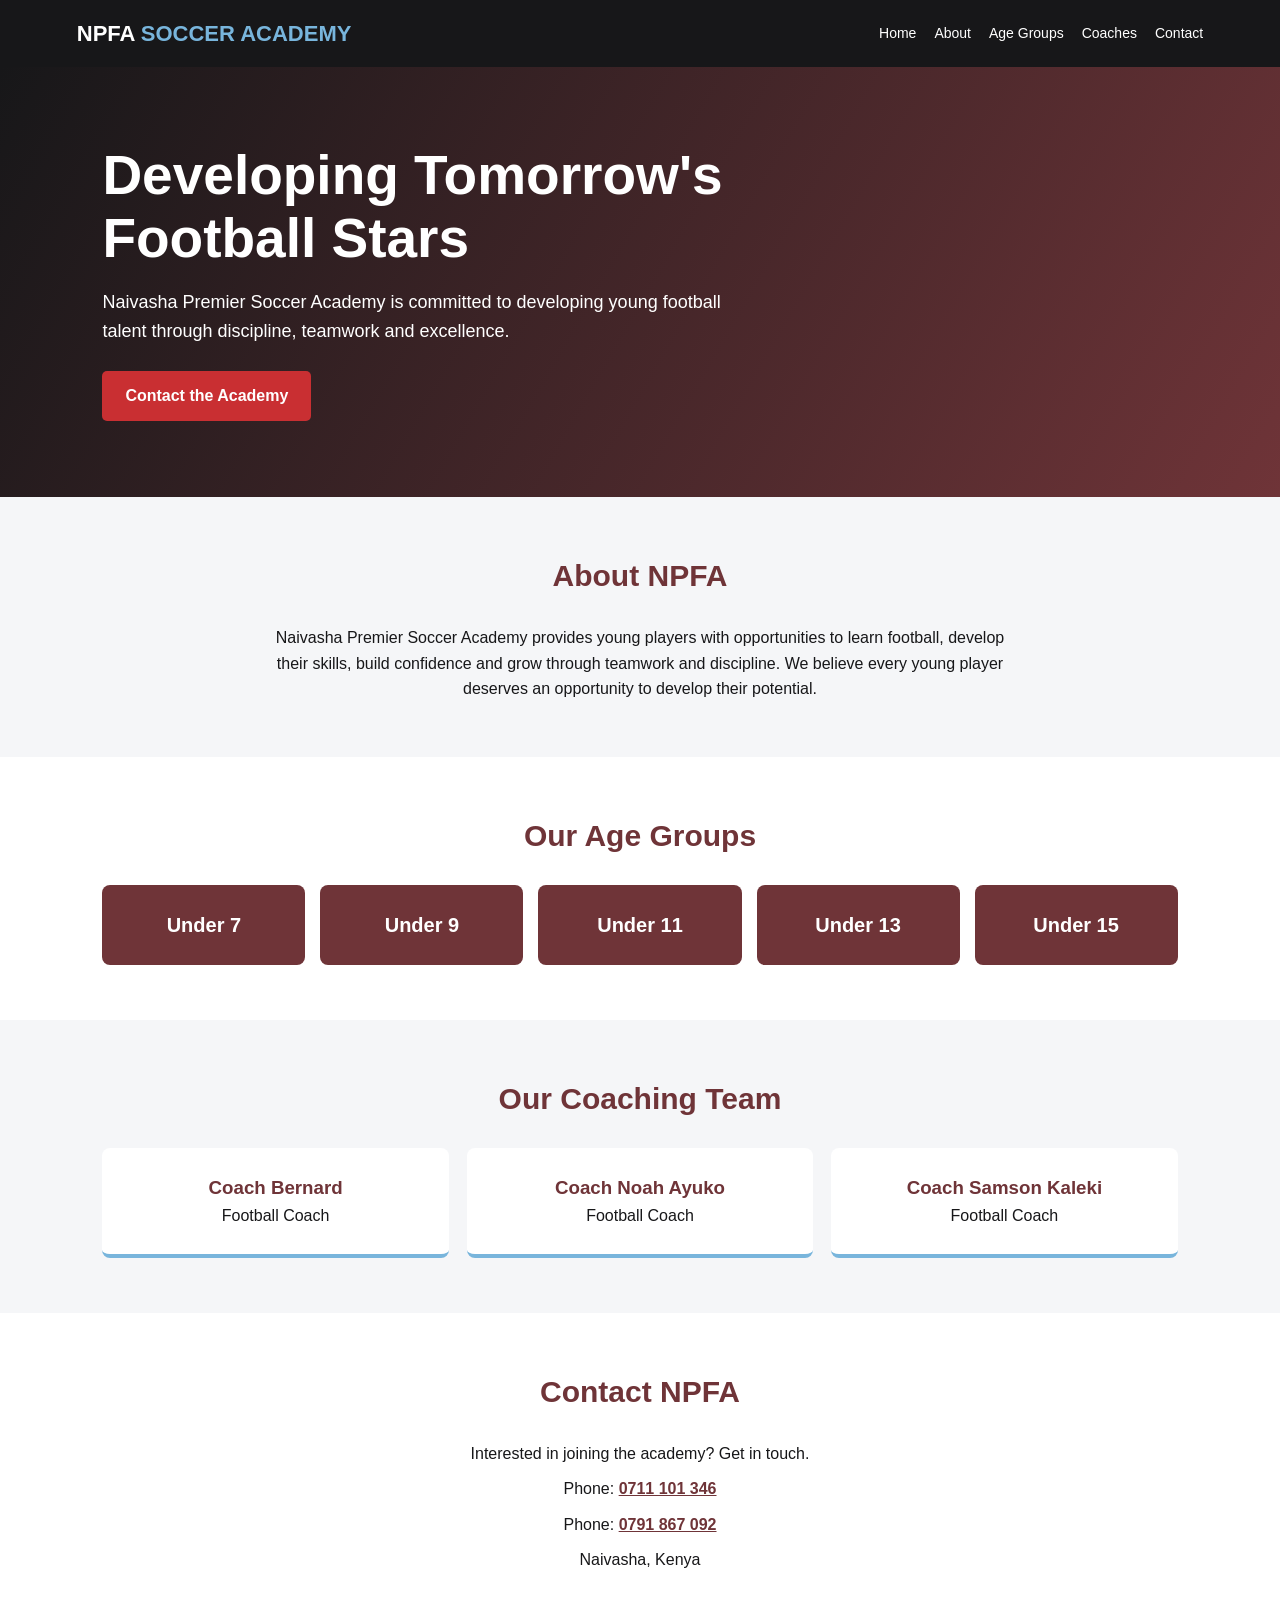
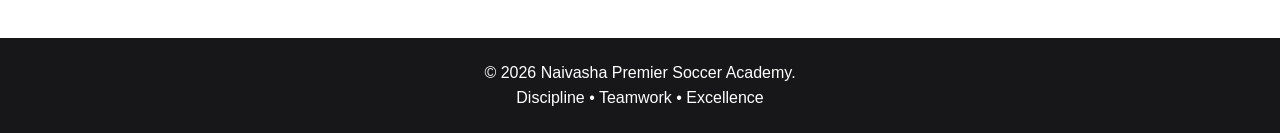
==== index.html @ c84b8eae "Update index.html" ====
<!DOCTYPE html>
<html lang="en">
<head>
  <meta charset="UTF-8">
  <meta name="viewport" content="width=device-width, initial-scale=1.0">
  <meta name="description" content="Naivasha Premier Soccer Academy - developing young football talent through discipline, teamwork and excellence.">
  <title>NPFA | Naivasha Premier Soccer Academy</title>

  <style>
    :root {
      --maroon: #6f3438;
      --blue: #78b5dc;
      --red: #c92f32;
      --dark: #171719;
      --white: #ffffff;
      --light: #f5f6f8;
    }

    * {
      box-sizing: border-box;
      margin: 0;
      padding: 0;
    }

    html {
      scroll-behavior: smooth;
    }

    body {
      font-family: Arial, sans-serif;
      color: var(--dark);
      line-height: 1.6;
    }

    header {
      background: var(--dark);
      color: var(--white);
      padding: 16px 6%;
      display: flex;
      justify-content: space-between;
      align-items: center;
      flex-wrap: wrap;
      gap: 15px;
    }

    .brand {
      font-size: 22px;
      font-weight: bold;
      color: var(--white);
    }

    .brand span {
      color: var(--blue);
    }

    nav {
      display: flex;
      flex-wrap: wrap;
      gap: 18px;
    }

    nav a {
      color: var(--white);
      text-decoration: none;
      font-size: 14px;
    }

    nav a:hover {
      color: var(--blue);
    }

    .hero {
      min-height: 430px;
      background: linear-gradient(120deg, #171719, #6f3438);
      color: white;
      display: flex;
      align-items: center;
      padding: 65px 8%;
    }

    .hero-content {
      max-width: 650px;
    }

    .hero h1 {
      font-size: clamp(34px, 6vw, 55px);
      line-height: 1.15;
      margin-bottom: 18px;
    }

    .hero p {
      font-size: 18px;
      margin-bottom: 25px;
    }

    .button {
      display: inline-block;
      background: var(--red);
      color: white;
      padding: 12px 23px;
      border-radius: 5px;
      text-decoration: none;
      font-weight: bold;
    }

    section {
      padding: 55px 8%;
    }

    section h2 {
      color: var(--maroon);
      text-align: center;
      font-size: 30px;
      margin-bottom: 25px;
    }

    .about {
      background: var(--light);
      text-align: center;
    }

    .about p {
      max-width: 750px;
      margin: auto;
    }

    .age-groups {
      display: grid;
      grid-template-columns: repeat(auto-fit, minmax(130px, 1fr));
      gap: 15px;
    }

    .age-card {
      background: var(--maroon);
      color: white;
      padding: 24px 12px;
      text-align: center;
      border-radius: 8px;
      font-size: 20px;
      font-weight: bold;
    }

    .coaches {
      background: var(--light);
    }

    .coach-grid {
      display: grid;
      grid-template-columns: repeat(auto-fit, minmax(180px, 1fr));
      gap: 18px;
    }

    .coach-card {
      background: white;
      padding: 25px 15px;
      text-align: center;
      border-radius: 8px;
      border-bottom: 4px solid var(--blue);
    }

    .coach-card h3 {
      color: var(--maroon);
    }

    .contact {
      text-align: center;
    }

    .contact p {
      margin: 10px 0;
    }

    .contact a {
      color: var(--maroon);
      font-weight: bold;
    }

    footer {
      background: var(--dark);
      color: white;
      text-align: center;
      padding: 22px 10px;
    }

    @media (max-width: 600px) {
      header {
        justify-content: center;
      }

      nav {
        justify-content: center;
      }

      .hero {
        text-align: center;
      }
    }
  </style>
</head>

<body>

  <header>
    <div class="brand">NPFA <span>SOCCER ACADEMY</span></div>

    <nav>
      <a href="#home">Home</a>
      <a href="#about">About</a>
      <a href="#teams">Age Groups</a>
      <a href="#coaches">Coaches</a>
      <a href="#contact">Contact</a>
    </nav>
  </header>

  <main>
    <section class="hero" id="home">
      <div class="hero-content">
        <h1>Developing Tomorrow's Football Stars</h1>
        <p>
          Naivasha Premier Soccer Academy is committed to
          developing young football talent through discipline,
          teamwork and excellence.
        </p>
        <a class="button" href="#contact">Contact the Academy</a>
      </div>
    </section>

    <section class="about" id="about">
      <h2>About NPFA</h2>
      <p>
        Naivasha Premier Soccer Academy provides young players
        with opportunities to learn football, develop their skills,
        build confidence and grow through teamwork and discipline.
        We believe every young player deserves an opportunity to
        develop their potential.
      </p>
    </section>

    <section id="teams">
      <h2>Our Age Groups</h2>
      <div class="age-groups">
        <div class="age-card">Under 7</div>
        <div class="age-card">Under 9</div>
        <div class="age-card">Under 11</div>
        <div class="age-card">Under 13</div>
        <div class="age-card">Under 15</div>
      </div>
    </section>

    <section class="coaches" id="coaches">
      <h2>Our Coaching Team</h2>
      <div class="coach-grid">
        <div class="coach-card">
          <h3>Coach Bernard</h3>
          <p>Football Coach</p>
        </div>

        <div class="coach-card">
          <h3>Coach Noah Ayuko</h3>
          <p>Football Coach</p>
        </div>

        <div class="coach-card">
          <h3>Coach Samson Kaleki</h3>
          <p>Football Coach</p>
        </div>
      </div>
    </section>

    <section class="contact" id="contact">
      <h2>Contact NPFA</h2>
      <p>Interested in joining the academy? Get in touch.</p>
      <p>
        Phone:
        <a href="tel:0711101346">0711 101 346</a>
      </p>
      <p>
        Phone:
        <a href="tel:0791867092">0791 867 092</a>
      </p>
      <p>Naivasha, Kenya</p>
    </section>
  </main>

  <footer>
    <p>© 2026 Naivasha Premier Soccer Academy.</p>
    <p>Discipline • Teamwork • Excellence</p>
  </footer>

</body>
</html>
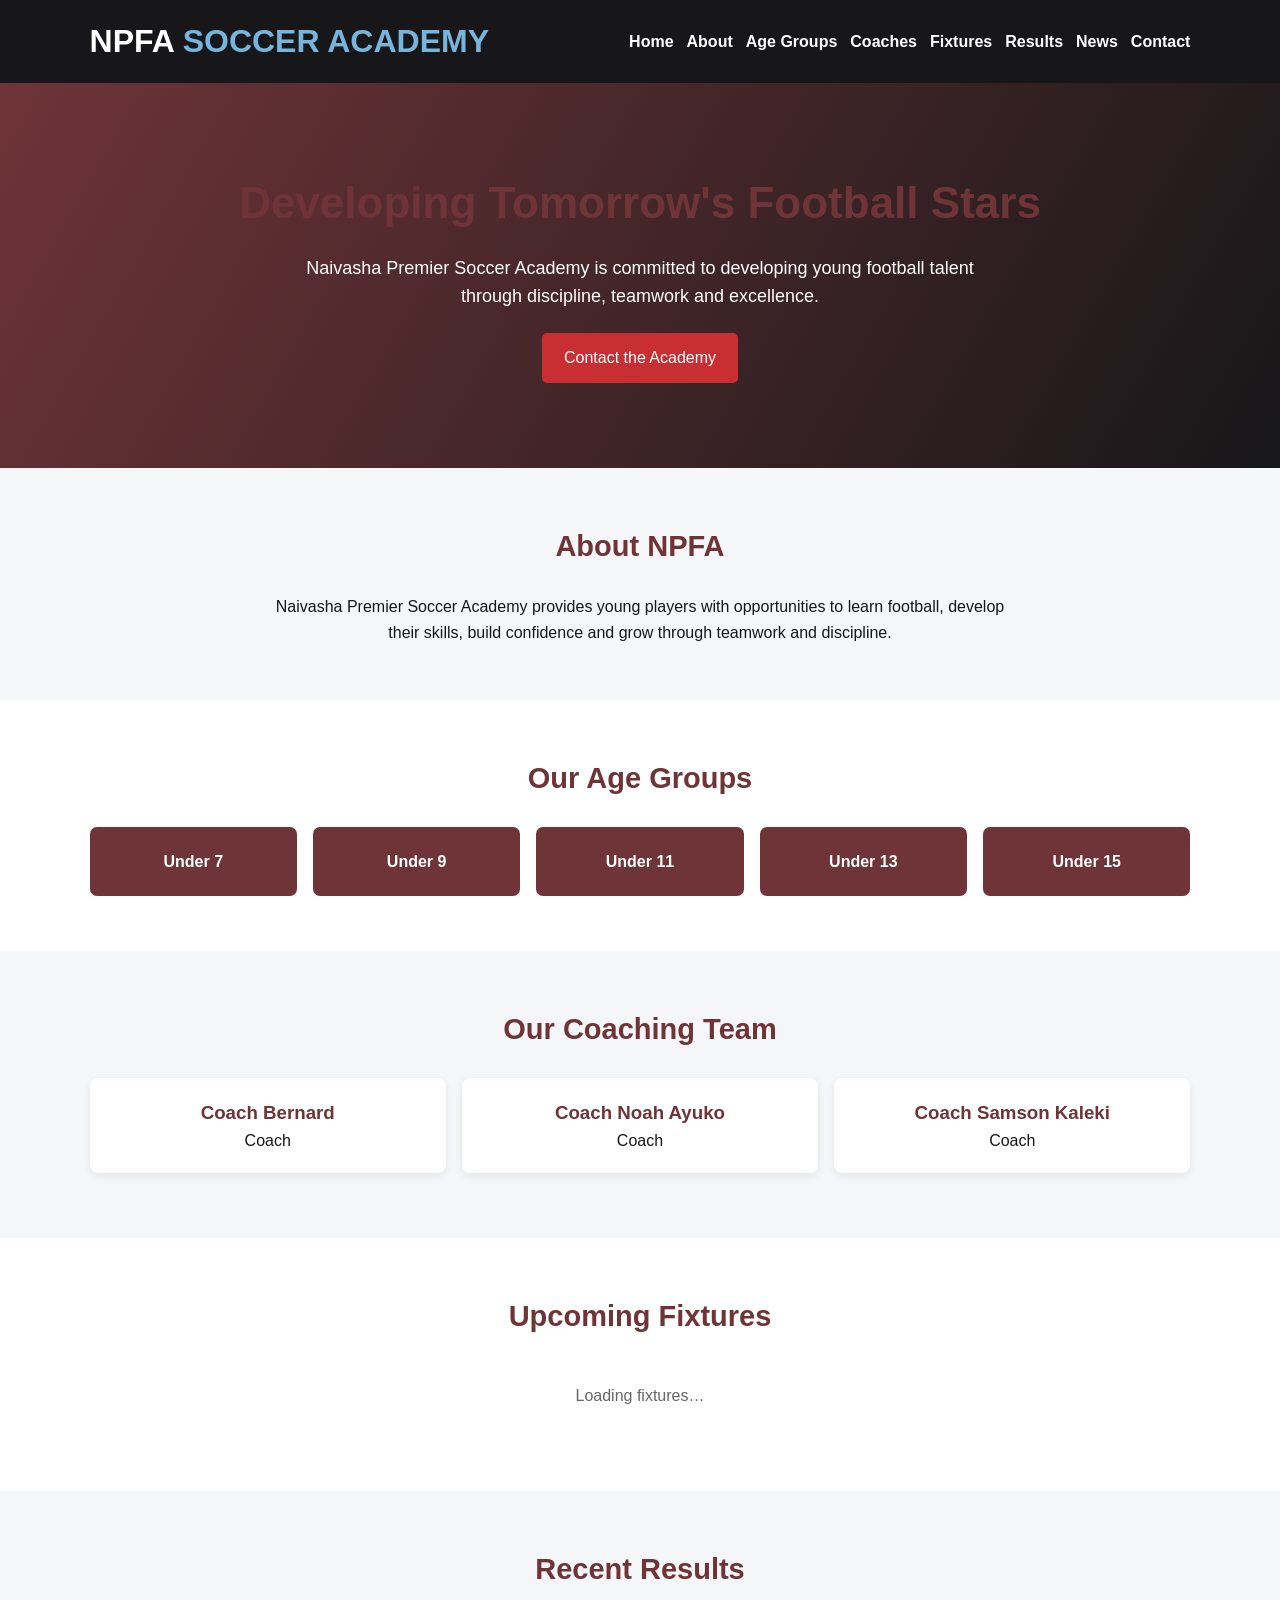
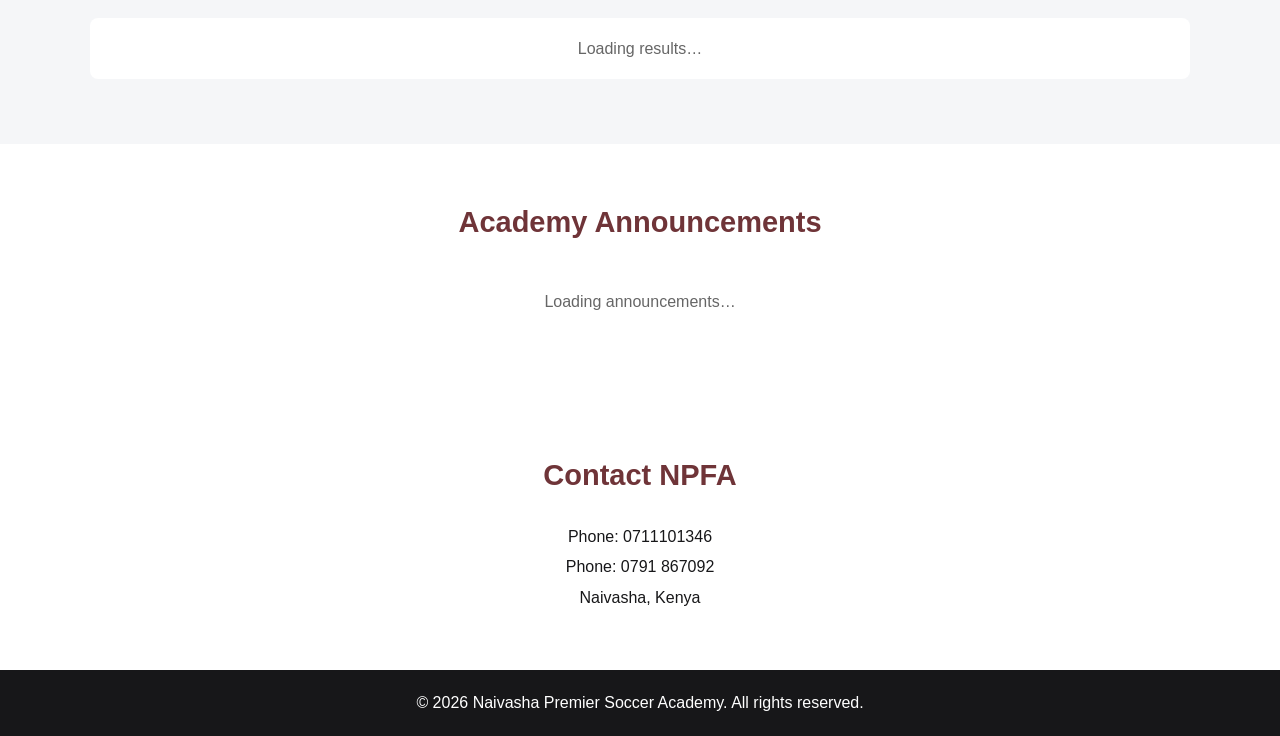
==== commit f3bd4a4d: "Update index.html" ====
--- a/index.html
+++ b/index.html
@@ -1,292 +1,26 @@
-
-<!DOCTYPE html>
-<html lang="en">
-<head>
-  <meta charset="UTF-8">
-  <meta name="viewport" content="width=device-width, initial-scale=1.0">
-  <meta name="description" content="Naivasha Premier Soccer Academy - developing young football talent through discipline, teamwork and excellence.">
-  <title>NPFA | Naivasha Premier Soccer Academy</title>
-
-  <style>
-    :root {
-      --maroon: #6f3438;
-      --blue: #78b5dc;
-      --red: #c92f32;
-      --dark: #171719;
-      --white: #ffffff;
-      --light: #f5f6f8;
-    }
-
-    * {
-      box-sizing: border-box;
-      margin: 0;
-      padding: 0;
-    }
-
-    html {
-      scroll-behavior: smooth;
-    }
-
-    body {
-      font-family: Arial, sans-serif;
-      color: var(--dark);
-      line-height: 1.6;
-    }
-
-    header {
-      background: var(--dark);
-      color: var(--white);
-      padding: 16px 6%;
-      display: flex;
-      justify-content: space-between;
-      align-items: center;
-      flex-wrap: wrap;
-      gap: 15px;
-    }
-
-    .brand {
-      font-size: 22px;
-      font-weight: bold;
-      color: var(--white);
-    }
-
-    .brand span {
-      color: var(--blue);
-    }
-
-    nav {
-      display: flex;
-      flex-wrap: wrap;
-      gap: 18px;
-    }
-
-    nav a {
-      color: var(--white);
-      text-decoration: none;
-      font-size: 14px;
-    }
-
-    nav a:hover {
-      color: var(--blue);
-    }
-
-    .hero {
-      min-height: 430px;
-      background: linear-gradient(120deg, #171719, #6f3438);
-      color: white;
-      display: flex;
-      align-items: center;
-      padding: 65px 8%;
-    }
-
-    .hero-content {
-      max-width: 650px;
-    }
-
-    .hero h1 {
-      font-size: clamp(34px, 6vw, 55px);
-      line-height: 1.15;
-      margin-bottom: 18px;
-    }
-
-    .hero p {
-      font-size: 18px;
-      margin-bottom: 25px;
-    }
-
-    .button {
-      display: inline-block;
-      background: var(--red);
-      color: white;
-      padding: 12px 23px;
-      border-radius: 5px;
-      text-decoration: none;
-      font-weight: bold;
-    }
-
-    section {
-      padding: 55px 8%;
-    }
-
-    section h2 {
-      color: var(--maroon);
-      text-align: center;
-      font-size: 30px;
-      margin-bottom: 25px;
-    }
-
-    .about {
-      background: var(--light);
-      text-align: center;
-    }
-
-    .about p {
-      max-width: 750px;
-      margin: auto;
-    }
-
-    .age-groups {
-      display: grid;
-      grid-template-columns: repeat(auto-fit, minmax(130px, 1fr));
-      gap: 15px;
-    }
-
-    .age-card {
-      background: var(--maroon);
-      color: white;
-      padding: 24px 12px;
-      text-align: center;
-      border-radius: 8px;
-      font-size: 20px;
-      font-weight: bold;
-    }
-
-    .coaches {
-      background: var(--light);
-    }
-
-    .coach-grid {
-      display: grid;
-      grid-template-columns: repeat(auto-fit, minmax(180px, 1fr));
-      gap: 18px;
-    }
-
-    .coach-card {
-      background: white;
-      padding: 25px 15px;
-      text-align: center;
-      border-radius: 8px;
-      border-bottom: 4px solid var(--blue);
-    }
-
-    .coach-card h3 {
-      color: var(--maroon);
-    }
-
-    .contact {
-      text-align: center;
-    }
-
-    .contact p {
-      margin: 10px 0;
-    }
-
-    .contact a {
-      color: var(--maroon);
-      font-weight: bold;
-    }
-
-    footer {
-      background: var(--dark);
-      color: white;
-      text-align: center;
-      padding: 22px 10px;
-    }
-
-    @media (max-width: 600px) {
-      header {
-        justify-content: center;
-      }
-
-      nav {
-        justify-content: center;
-      }
-
-      .hero {
-        text-align: center;
-      }
-    }
-  </style>
-</head>
-
-<body>
-
-  <header>
-    <div class="brand">NPFA <span>SOCCER ACADEMY</span></div>
-
-    <nav>
-      <a href="#home">Home</a>
-      <a href="#about">About</a>
-      <a href="#teams">Age Groups</a>
-      <a href="#coaches">Coaches</a>
-      <a href="#contact">Contact</a>
-    </nav>
-  </header>
-
-  <main>
-    <section class="hero" id="home">
-      <div class="hero-content">
-        <h1>Developing Tomorrow's Football Stars</h1>
-        <p>
-          Naivasha Premier Soccer Academy is committed to
-          developing young football talent through discipline,
-          teamwork and excellence.
-        </p>
-        <a class="button" href="#contact">Contact the Academy</a>
-      </div>
-    </section>
-
-    <section class="about" id="about">
-      <h2>About NPFA</h2>
-      <p>
-        Naivasha Premier Soccer Academy provides young players
-        with opportunities to learn football, develop their skills,
-        build confidence and grow through teamwork and discipline.
-        We believe every young player deserves an opportunity to
-        develop their potential.
-      </p>
-    </section>
-
-    <section id="teams">
-      <h2>Our Age Groups</h2>
-      <div class="age-groups">
-        <div class="age-card">Under 7</div>
-        <div class="age-card">Under 9</div>
-        <div class="age-card">Under 11</div>
-        <div class="age-card">Under 13</div>
-        <div class="age-card">Under 15</div>
-      </div>
-    </section>
-
-    <section class="coaches" id="coaches">
-      <h2>Our Coaching Team</h2>
-      <div class="coach-grid">
-        <div class="coach-card">
-          <h3>Coach Bernard</h3>
-          <p>Football Coach</p>
-        </div>
-
-        <div class="coach-card">
-          <h3>Coach Noah Ayuko</h3>
-          <p>Football Coach</p>
-        </div>
-
-        <div class="coach-card">
-          <h3>Coach Samson Kaleki</h3>
-          <p>Football Coach</p>
-        </div>
-      </div>
-    </section>
-
-    <section class="contact" id="contact">
-      <h2>Contact NPFA</h2>
-      <p>Interested in joining the academy? Get in touch.</p>
-      <p>
-        Phone:
-        <a href="tel:0711101346">0711 101 346</a>
-      </p>
-      <p>
-        Phone:
-        <a href="tel:0791867092">0791 867 092</a>
-      </p>
-      <p>Naivasha, Kenya</p>
-    </section>
-  </main>
-
-  <footer>
-    <p>© 2026 Naivasha Premier Soccer Academy.</p>
-    <p>Discipline • Teamwork • Excellence</p>
-  </footer>
-
-</body>
-</html>
+<!doctype html>
+<html lang="en"><head><meta charset="utf-8"><meta name="viewport" content="width=device-width,initial-scale=1"><meta name="description" content="Naivasha Premier Soccer Academy develops young football talent through discipline, teamwork and excellence."><title>Naivasha Premier Soccer Academy | NPFA</title>
+<style>
+:root{--maroon:#6f3438;--blue:#78b5dc;--red:#c92f32;--dark:#171719;--light:#f5f6f8}*{box-sizing:border-box;margin:0;padding:0}body{font-family:Arial,sans-serif;line-height:1.6;color:var(--dark)}header{background:var(--dark);color:white;padding:16px 7%;display:flex;justify-content:space-between;align-items:center;flex-wrap:wrap;gap:12px}header span{color:var(--blue)}nav{display:flex;flex-wrap:wrap;gap:13px}nav a{color:white;text-decoration:none;font-weight:bold}.hero{background:linear-gradient(120deg,var(--maroon),var(--dark));color:white;text-align:center;padding:85px 20px}.hero h2{font-size:clamp(29px,5vw,44px);margin-bottom:15px}.hero p{max-width:680px;margin:auto;font-size:18px}.button{display:inline-block;background:var(--red);color:white;padding:12px 22px;margin-top:22px;text-decoration:none;border-radius:5px}section{padding:55px 7%}section h2{text-align:center;color:var(--maroon);margin-bottom:25px;font-size:29px}.about,.coaches,.updates{background:var(--light)}.about{text-align:center}.about p{max-width:750px;margin:auto}.groups,.cards{display:grid;grid-template-columns:repeat(auto-fit,minmax(170px,1fr));gap:16px}.group{background:var(--maroon);color:white;padding:22px;text-align:center;border-radius:7px;font-weight:bold}.coach,.card{background:white;padding:20px;border-radius:8px;box-shadow:0 3px 10px #0001}.coach{text-align:center}.coach img{width:100%;height:190px;object-fit:cover;border-radius:6px;margin-bottom:10px}.coach h3,.card h3{color:var(--maroon)}.card .date,.muted,.status{color:#666;font-size:13px}.card .date{margin:7px 0}.empty{text-align:center;background:white;padding:18px;border-radius:8px;color:#666}.contact{text-align:center}.contact p{margin:5px}footer{background:var(--dark);color:white;text-align:center;padding:20px}.status{text-align:center;margin-top:10px}@media(max-width:600px){header{justify-content:center;text-align:center}nav{justify-content:center}section{padding:42px 6%}}
+</style></head><body>
+<header><h1>NPFA <span>SOCCER ACADEMY</span></h1><nav><a href="#home">Home</a><a href="#about">About</a><a href="#groups">Age Groups</a><a href="#coaches">Coaches</a><a href="#fixtures">Fixtures</a><a href="#results">Results</a><a href="#announcements">News</a><a href="#contact">Contact</a></nav></header>
+<section class="hero" id="home"><h2>Developing Tomorrow's Football Stars</h2><p>Naivasha Premier Soccer Academy is committed to developing young football talent through discipline, teamwork and excellence.</p><a class="button" href="#contact">Contact the Academy</a></section>
+<section class="about" id="about"><h2>About NPFA</h2><p>Naivasha Premier Soccer Academy provides young players with opportunities to learn football, develop their skills, build confidence and grow through teamwork and discipline.</p></section>
+<section id="groups"><h2>Our Age Groups</h2><div class="groups"><div class="group">Under 7</div><div class="group">Under 9</div><div class="group">Under 11</div><div class="group">Under 13</div><div class="group">Under 15</div></div></section>
+<section class="coaches" id="coaches"><h2>Our Coaching Team</h2><div class="cards" id="coachList"><article class="coach"><h3>Coach Bernard</h3><p>Coach</p></article><article class="coach"><h3>Coach Noah Ayuko</h3><p>Coach</p></article><article class="coach"><h3>Coach Samson Kaleki</h3><p>Coach</p></article></div><p class="status" id="coachStatus"></p></section>
+<section id="fixtures"><h2>Upcoming Fixtures</h2><div class="cards" id="fixtureList"><p class="empty">Loading fixtures…</p></div><p class="status" id="fixtureStatus"></p></section>
+<section class="updates" id="results"><h2>Recent Results</h2><div class="cards" id="resultList"><p class="empty">Loading results…</p></div><p class="status" id="resultStatus"></p></section>
+<section id="announcements"><h2>Academy Announcements</h2><div class="cards" id="announcementList"><p class="empty">Loading announcements…</p></div><p class="status" id="announcementStatus"></p></section>
+<section class="contact" id="contact"><h2>Contact NPFA</h2><p>Phone: 0711101346</p><p>Phone: 0791 867092</p><p>Naivasha, Kenya</p></section><footer><p>© 2026 Naivasha Premier Soccer Academy. All rights reserved.</p></footer>
+<script type="module">
+import{createClient}from"https://esm.sh/@supabase/supabase-js@2";import{SUPABASE_URL,SUPABASE_ANON_KEY}from"./admin-config.js";
+const db=createClient(SUPABASE_URL,SUPABASE_ANON_KEY),$=id=>document.getElementById(id);
+function empty(box,msg){box.replaceChildren();let p=document.createElement("p");p.className="empty";p.textContent=msg;box.append(p)}
+function date(v){if(!v)return"";let d=new Date(v);return isNaN(d)?String(v):d.toLocaleString("en-KE",{dateStyle:"medium",timeStyle:"short"})}
+function card(title,sub,body){let a=document.createElement("article");a.className="card";let h=document.createElement("h3");h.textContent=title||"Academy update";a.append(h);if(sub){let p=document.createElement("p");p.className="date";p.textContent=sub;a.append(p)}if(body){let p=document.createElement("p");p.textContent=body;a.append(p)}return a}
+async function coaches(){let box=$("coachList");try{let{data,error}=await db.from("coaches").select("display_name,role_title,assigned_age_groups,photo_url,status").eq("status","active").order("created_at",{ascending:false});if(error)throw error;if(!data?.length){empty(box,"Coaching team details will be updated soon.");return}box.replaceChildren();data.forEach(c=>{let a=document.createElement("article");a.className="coach";if(c.photo_url){let im=document.createElement("img");im.src=c.photo_url;im.alt="Photo of "+(c.display_name||"coach");im.loading="lazy";a.append(im)}let h=document.createElement("h3");h.textContent=c.display_name||"Coach";let p=document.createElement("p");p.textContent=c.role_title||"Coach";let g=document.createElement("p");g.className="muted";g.textContent=Array.isArray(c.assigned_age_groups)?c.assigned_age_groups.join(", "):"";a.append(h,p,g);box.append(a)})}catch(e){$("coachStatus").textContent="Live coach information is temporarily unavailable."}}
+async function fixtures(){let box=$("fixtureList");try{let{data,error}=await db.from("fixtures").select("age_group,opponent,kickoff,venue,status").gte("kickoff",new Date().toISOString()).order("kickoff").limit(12);if(error)throw error;if(!data?.length){empty(box,"No upcoming fixtures have been published yet.");return}box.replaceChildren();data.forEach(f=>box.append(card((f.age_group||"Academy")+" vs "+(f.opponent||"Opponent"),date(f.kickoff),(f.venue||"Venue to be confirmed")+(f.status?" • "+f.status:""))))}catch(e){$("fixtureStatus").textContent="Fixture information is temporarily unavailable."}}
+async function results(){let box=$("resultList");try{let{data,error}=await db.from("results").select("fixture_id,home_score,away_score,created_at").order("created_at",{ascending:false}).limit(10);if(error)throw error;if(!data?.length){empty(box,"Match results will appear here after they are added.");return}let ids=[...new Set(data.map(r=>r.fixture_id).filter(Boolean))],fs=[];if(ids.length){let q=await db.from("fixtures").select("id,age_group,opponent").in("id",ids);if(q.error)throw q.error;fs=q.data||[]}let map=new Map(fs.map(f=>[f.id,f]));box.replaceChildren();data.forEach(r=>{let f=map.get(r.fixture_id);box.append(card((f?.age_group?f.age_group+" • ":"")+"NPFA vs "+(f?.opponent||"Opponent"),date(r.created_at),String(r.home_score??"–")+" : "+String(r.away_score??"–")))})}catch(e){$("resultStatus").textContent="Result information is temporarily unavailable."}}
+async function announcements(){let box=$("announcementList");try{let{data,error}=await db.from("announcements").select("title,body,created_at,status").eq("status","published").order("created_at",{ascending:false}).limit(8);if(error)throw error;if(!data?.length){empty(box,"There are no current announcements.");return}box.replaceChildren();data.forEach(a=>box.append(card(a.title,date(a.created_at),a.body)))}catch(e){$("announcementStatus").textContent="Announcements are temporarily unavailable."}}
+await Promise.all([coaches(),fixtures(),results(),announcements()]);
+</script></body></html>
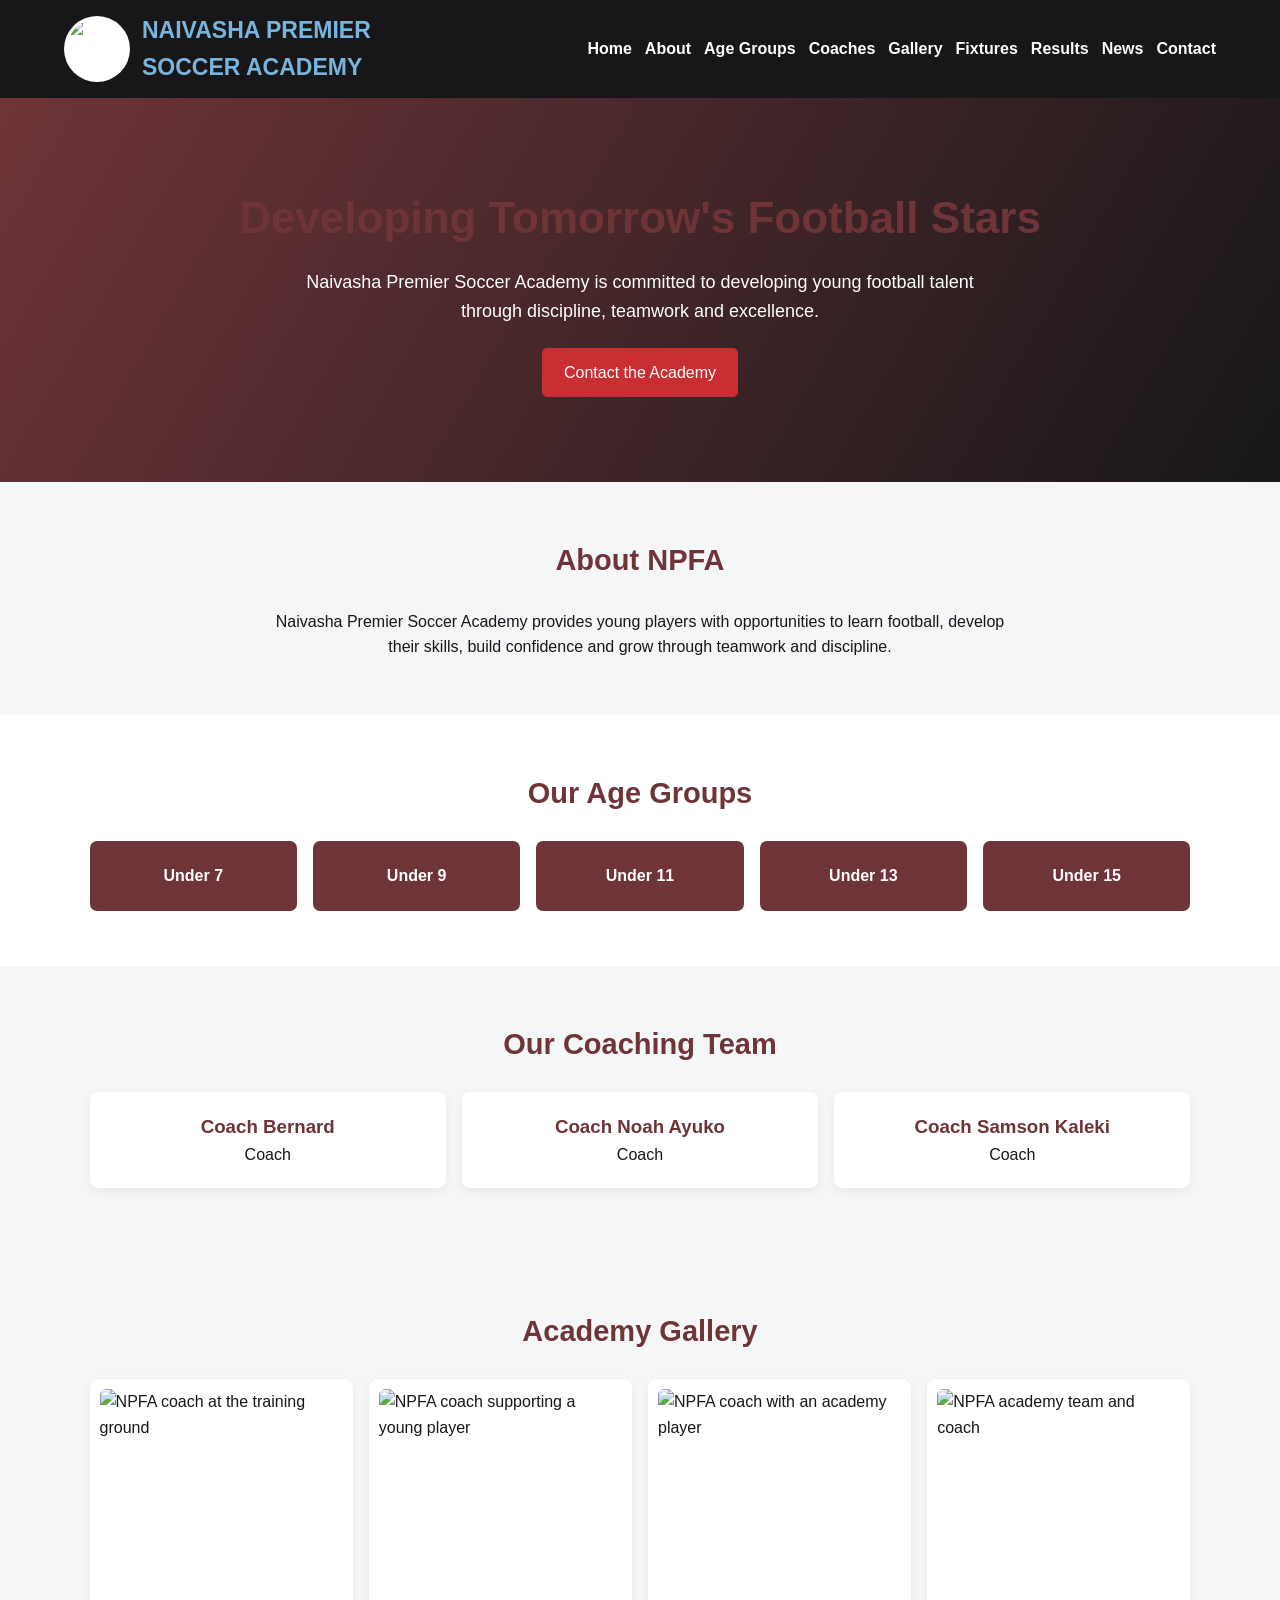
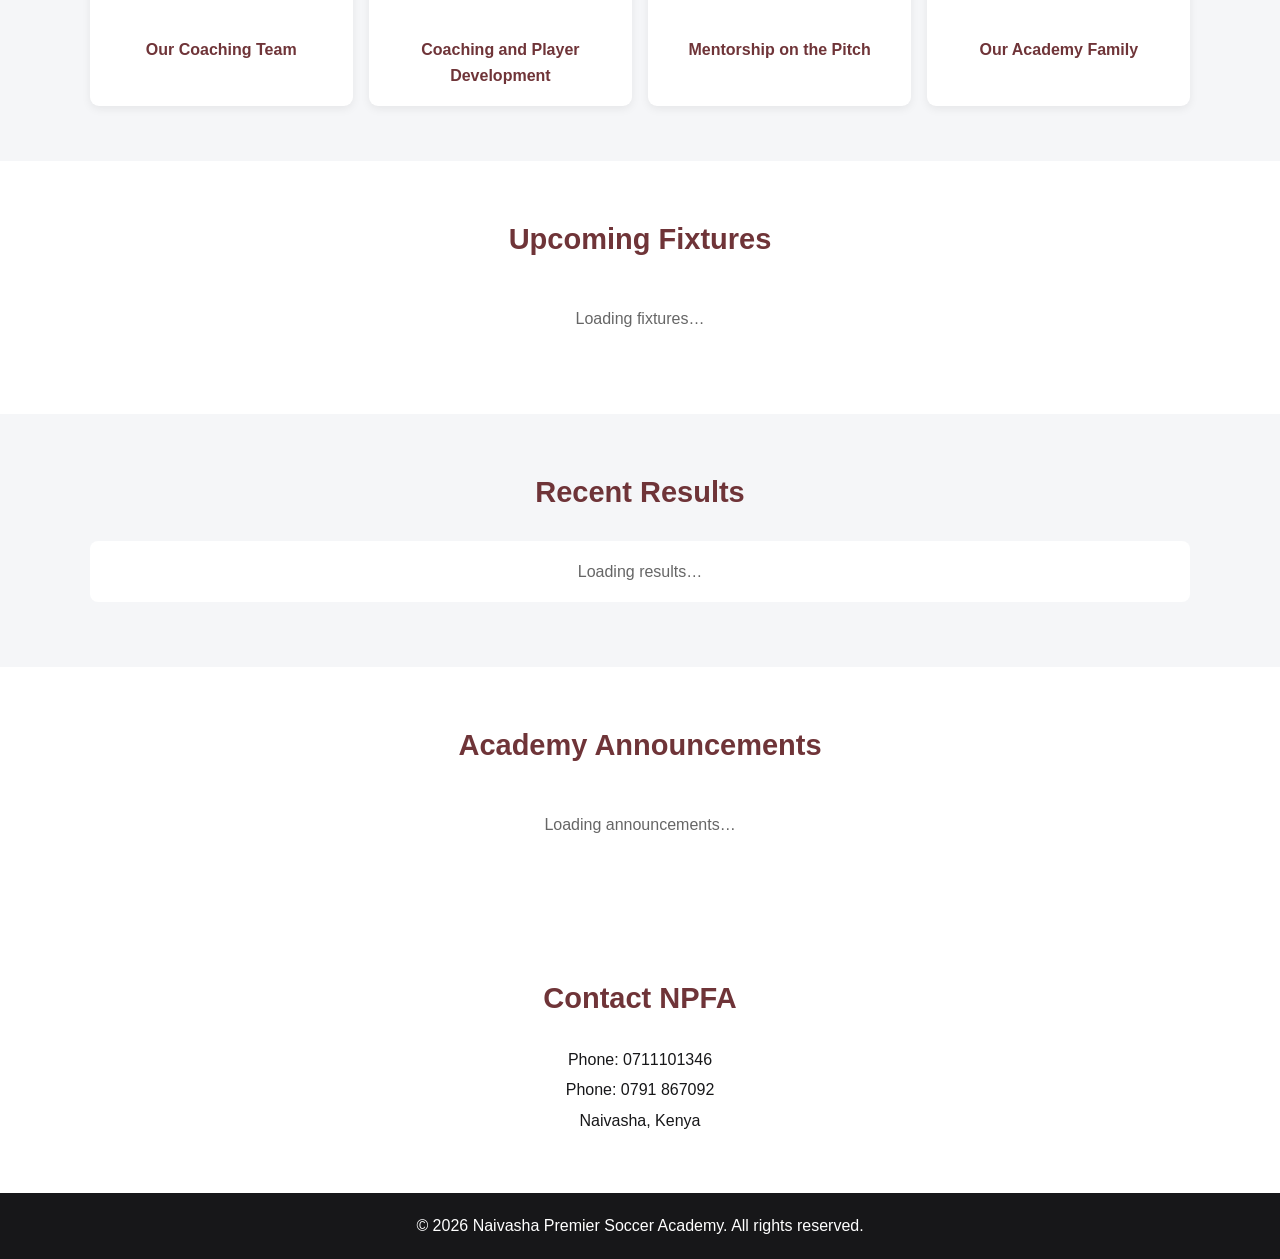
==== commit bd0e12a5: "Add files via upload" ====
--- a/index.html
+++ b/index.html
@@ -1,13 +1,14 @@
 <!doctype html>
 <html lang="en"><head><meta charset="utf-8"><meta name="viewport" content="width=device-width,initial-scale=1"><meta name="description" content="Naivasha Premier Soccer Academy develops young football talent through discipline, teamwork and excellence."><title>Naivasha Premier Soccer Academy | NPFA</title>
 <style>
-:root{--maroon:#6f3438;--blue:#78b5dc;--red:#c92f32;--dark:#171719;--light:#f5f6f8}*{box-sizing:border-box;margin:0;padding:0}body{font-family:Arial,sans-serif;line-height:1.6;color:var(--dark)}header{background:var(--dark);color:white;padding:16px 7%;display:flex;justify-content:space-between;align-items:center;flex-wrap:wrap;gap:12px}header span{color:var(--blue)}nav{display:flex;flex-wrap:wrap;gap:13px}nav a{color:white;text-decoration:none;font-weight:bold}.hero{background:linear-gradient(120deg,var(--maroon),var(--dark));color:white;text-align:center;padding:85px 20px}.hero h2{font-size:clamp(29px,5vw,44px);margin-bottom:15px}.hero p{max-width:680px;margin:auto;font-size:18px}.button{display:inline-block;background:var(--red);color:white;padding:12px 22px;margin-top:22px;text-decoration:none;border-radius:5px}section{padding:55px 7%}section h2{text-align:center;color:var(--maroon);margin-bottom:25px;font-size:29px}.about,.coaches,.updates{background:var(--light)}.about{text-align:center}.about p{max-width:750px;margin:auto}.groups,.cards{display:grid;grid-template-columns:repeat(auto-fit,minmax(170px,1fr));gap:16px}.group{background:var(--maroon);color:white;padding:22px;text-align:center;border-radius:7px;font-weight:bold}.coach,.card{background:white;padding:20px;border-radius:8px;box-shadow:0 3px 10px #0001}.coach{text-align:center}.coach img{width:100%;height:190px;object-fit:cover;border-radius:6px;margin-bottom:10px}.coach h3,.card h3{color:var(--maroon)}.card .date,.muted,.status{color:#666;font-size:13px}.card .date{margin:7px 0}.empty{text-align:center;background:white;padding:18px;border-radius:8px;color:#666}.contact{text-align:center}.contact p{margin:5px}footer{background:var(--dark);color:white;text-align:center;padding:20px}.status{text-align:center;margin-top:10px}@media(max-width:600px){header{justify-content:center;text-align:center}nav{justify-content:center}section{padding:42px 6%}}
+:root{--maroon:#6f3438;--blue:#78b5dc;--red:#c92f32;--dark:#171719;--light:#f5f6f8}*{box-sizing:border-box;margin:0;padding:0}body{font-family:Arial,sans-serif;line-height:1.6;color:var(--dark)}header{background:var(--dark);color:white;padding:12px 5%;display:flex;justify-content:space-between;align-items:center;flex-wrap:wrap;gap:12px}.brand{display:flex;align-items:center;gap:12px;color:white;text-decoration:none;font-size:clamp(17px,2.4vw,23px);font-weight:800}.brand span{color:var(--blue)}.crest{width:66px;height:66px;object-fit:contain;background:#fff;border-radius:50%;padding:3px}header span{color:var(--blue)}nav{display:flex;flex-wrap:wrap;gap:13px}nav a{color:white;text-decoration:none;font-weight:bold}.hero{background:linear-gradient(120deg,var(--maroon),var(--dark));color:white;text-align:center;padding:85px 20px}.hero h2{font-size:clamp(29px,5vw,44px);margin-bottom:15px}.hero p{max-width:680px;margin:auto;font-size:18px}.button{display:inline-block;background:var(--red);color:white;padding:12px 22px;margin-top:22px;text-decoration:none;border-radius:5px}section{padding:55px 7%}section h2{text-align:center;color:var(--maroon);margin-bottom:25px;font-size:29px}.about,.coaches,.updates{background:var(--light)}.about{text-align:center}.about p{max-width:750px;margin:auto}.groups,.cards{display:grid;grid-template-columns:repeat(auto-fit,minmax(170px,1fr));gap:16px}.group{background:var(--maroon);color:white;padding:22px;text-align:center;border-radius:7px;font-weight:bold}.coach,.card{background:white;padding:20px;border-radius:8px;box-shadow:0 3px 10px #0001}.coach{text-align:center}.coach img{width:100%;height:190px;object-fit:cover;border-radius:6px;margin-bottom:10px}.gallery{display:grid;grid-template-columns:repeat(auto-fit,minmax(220px,1fr));gap:16px}.gallery figure{background:white;padding:10px;border-radius:9px;box-shadow:0 3px 10px #0001}.gallery img{width:100%;height:240px;object-fit:cover;border-radius:6px;display:block}.gallery figcaption{text-align:center;font-weight:bold;color:var(--maroon);padding:8px 4px}.gallery-section{background:var(--light)}.coach h3,.card h3{color:var(--maroon)}.card .date,.muted,.status{color:#666;font-size:13px}.card .date{margin:7px 0}.empty{text-align:center;background:white;padding:18px;border-radius:8px;color:#666}.contact{text-align:center}.contact p{margin:5px}footer{background:var(--dark);color:white;text-align:center;padding:20px}.status{text-align:center;margin-top:10px}@media(max-width:600px){header{justify-content:center;text-align:center}nav{justify-content:center}section{padding:42px 6%}}
 </style></head><body>
-<header><h1>NPFA <span>SOCCER ACADEMY</span></h1><nav><a href="#home">Home</a><a href="#about">About</a><a href="#groups">Age Groups</a><a href="#coaches">Coaches</a><a href="#fixtures">Fixtures</a><a href="#results">Results</a><a href="#announcements">News</a><a href="#contact">Contact</a></nav></header>
+<header><a class="brand" href="#home"><img class="crest" src="assets/npfa-crest.jpg" alt="Naivasha Premier Soccer Academy crest"><span>NAIVASHA PREMIER<br>SOCCER ACADEMY</span></a><nav><a href="#home">Home</a><a href="#about">About</a><a href="#groups">Age Groups</a><a href="#coaches">Coaches</a><a href="#gallery">Gallery</a><a href="#fixtures">Fixtures</a><a href="#results">Results</a><a href="#announcements">News</a><a href="#contact">Contact</a></nav></header>
 <section class="hero" id="home"><h2>Developing Tomorrow's Football Stars</h2><p>Naivasha Premier Soccer Academy is committed to developing young football talent through discipline, teamwork and excellence.</p><a class="button" href="#contact">Contact the Academy</a></section>
 <section class="about" id="about"><h2>About NPFA</h2><p>Naivasha Premier Soccer Academy provides young players with opportunities to learn football, develop their skills, build confidence and grow through teamwork and discipline.</p></section>
 <section id="groups"><h2>Our Age Groups</h2><div class="groups"><div class="group">Under 7</div><div class="group">Under 9</div><div class="group">Under 11</div><div class="group">Under 13</div><div class="group">Under 15</div></div></section>
 <section class="coaches" id="coaches"><h2>Our Coaching Team</h2><div class="cards" id="coachList"><article class="coach"><h3>Coach Bernard</h3><p>Coach</p></article><article class="coach"><h3>Coach Noah Ayuko</h3><p>Coach</p></article><article class="coach"><h3>Coach Samson Kaleki</h3><p>Coach</p></article></div><p class="status" id="coachStatus"></p></section>
+<section class="gallery-section" id="gallery"><h2>Academy Gallery</h2><div class="gallery"><figure><img src="assets/coach-portrait.jpg" alt="NPFA coach at the training ground" loading="lazy"><figcaption>Our Coaching Team</figcaption></figure><figure><img src="assets/coach-training.jpg" alt="NPFA coach supporting a young player" loading="lazy"><figcaption>Coaching and Player Development</figcaption></figure><figure><img src="assets/coach-player.jpg" alt="NPFA coach with an academy player" loading="lazy"><figcaption>Mentorship on the Pitch</figcaption></figure><figure><img src="assets/academy-team.jpg" alt="NPFA academy team and coach" loading="lazy"><figcaption>Our Academy Family</figcaption></figure></div></section>
 <section id="fixtures"><h2>Upcoming Fixtures</h2><div class="cards" id="fixtureList"><p class="empty">Loading fixtures…</p></div><p class="status" id="fixtureStatus"></p></section>
 <section class="updates" id="results"><h2>Recent Results</h2><div class="cards" id="resultList"><p class="empty">Loading results…</p></div><p class="status" id="resultStatus"></p></section>
 <section id="announcements"><h2>Academy Announcements</h2><div class="cards" id="announcementList"><p class="empty">Loading announcements…</p></div><p class="status" id="announcementStatus"></p></section>
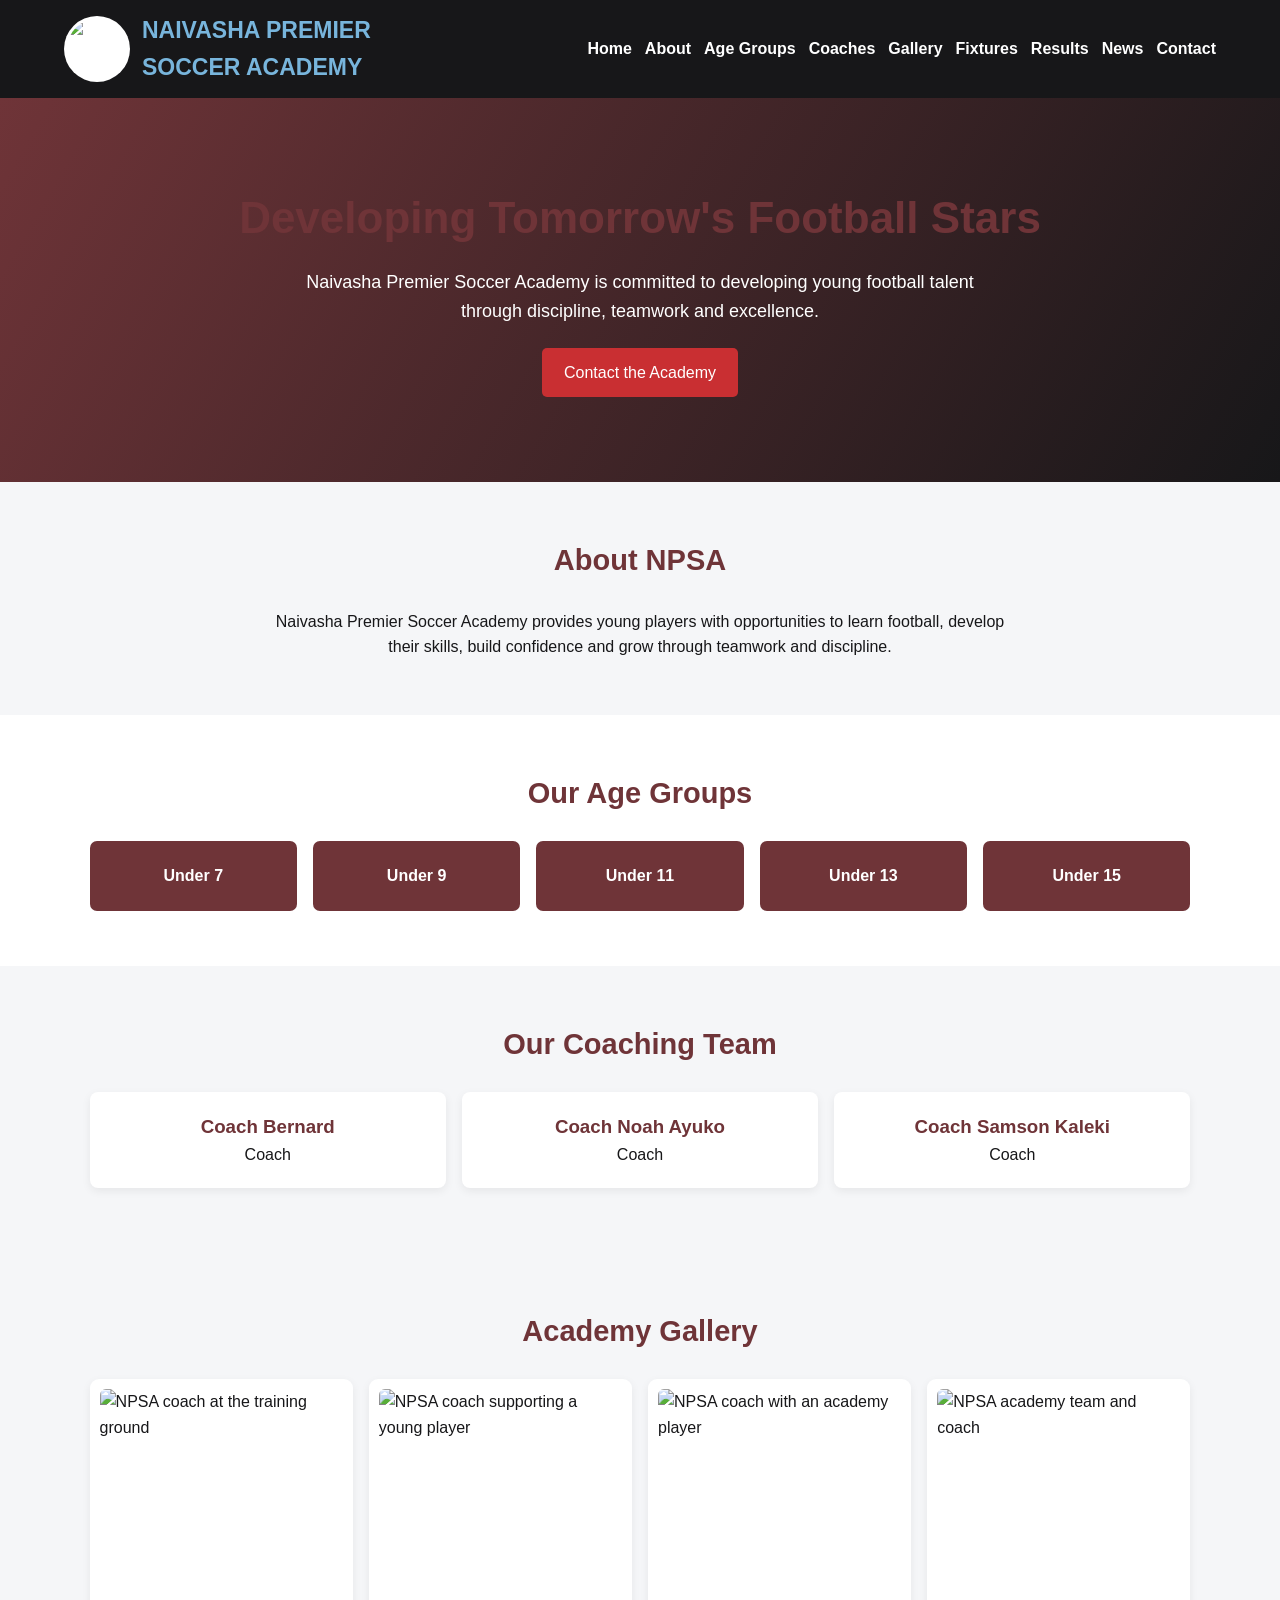
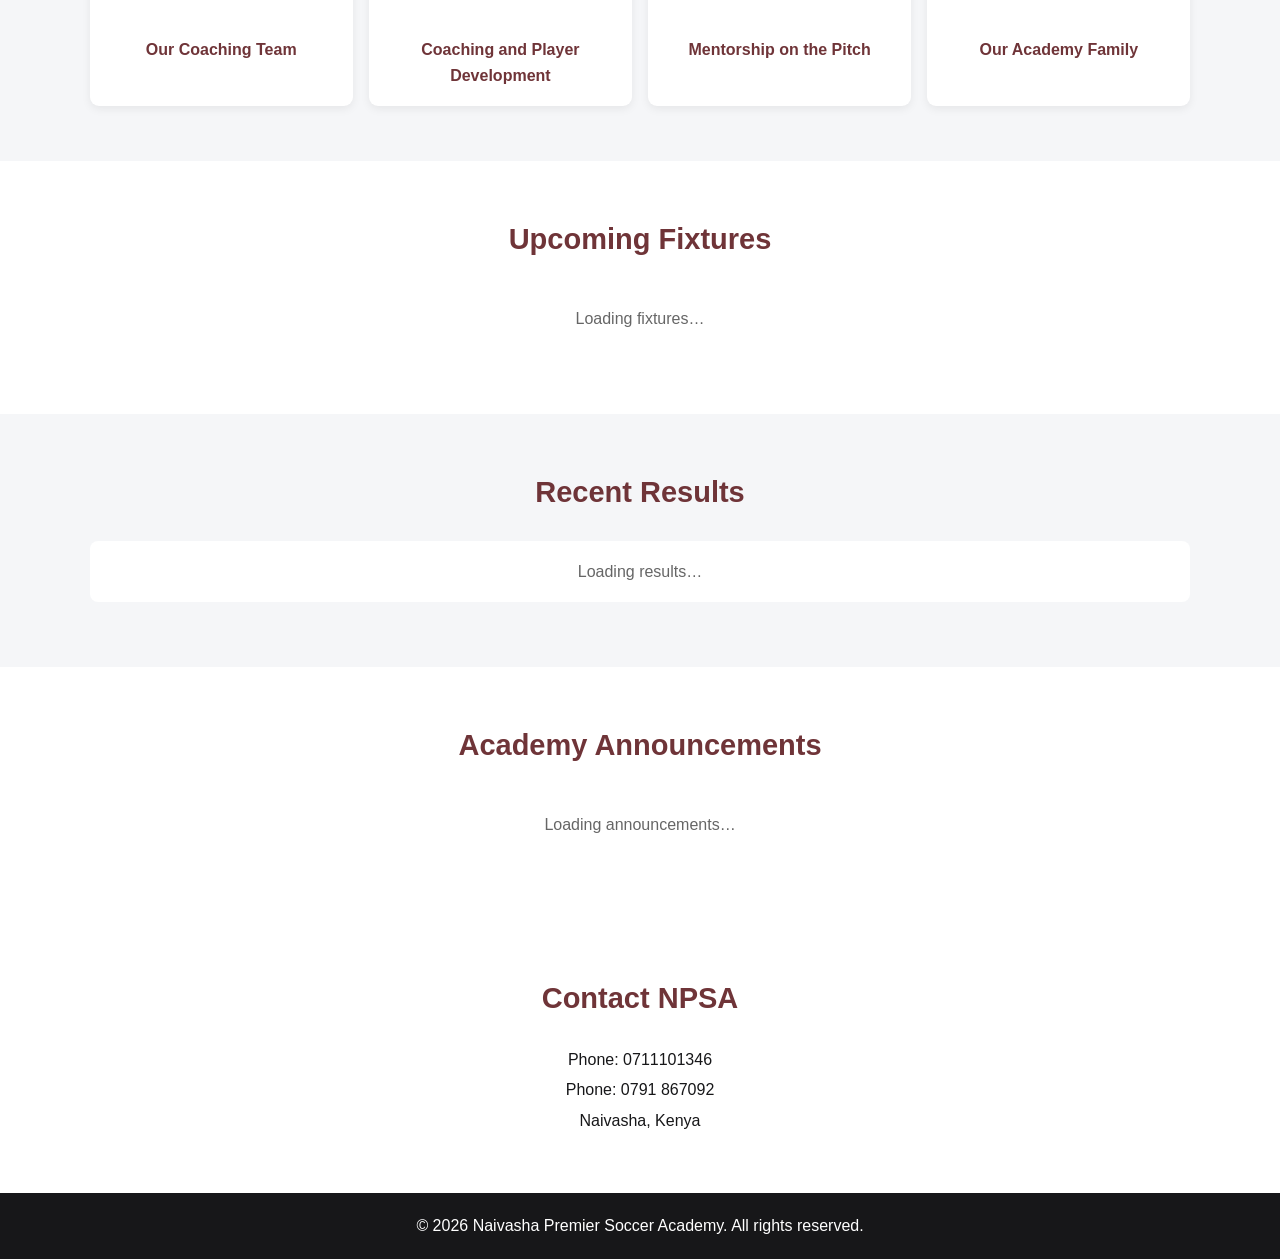
==== commit 253c9c94: "Update index.html" ====
--- a/index.html
+++ b/index.html
@@ -1,18 +1,18 @@
 <!doctype html>
-<html lang="en"><head><meta charset="utf-8"><meta name="viewport" content="width=device-width,initial-scale=1"><meta name="description" content="Naivasha Premier Soccer Academy develops young football talent through discipline, teamwork and excellence."><title>Naivasha Premier Soccer Academy | NPFA</title>
+<html lang="en"><head><meta charset="utf-8"><meta name="viewport" content="width=device-width,initial-scale=1"><meta name="description" content="Naivasha Premier Soccer Academy develops young football talent through discipline, teamwork and excellence."><title>Naivasha Premier Soccer Academy | NPSA</title>
 <style>
 :root{--maroon:#6f3438;--blue:#78b5dc;--red:#c92f32;--dark:#171719;--light:#f5f6f8}*{box-sizing:border-box;margin:0;padding:0}body{font-family:Arial,sans-serif;line-height:1.6;color:var(--dark)}header{background:var(--dark);color:white;padding:12px 5%;display:flex;justify-content:space-between;align-items:center;flex-wrap:wrap;gap:12px}.brand{display:flex;align-items:center;gap:12px;color:white;text-decoration:none;font-size:clamp(17px,2.4vw,23px);font-weight:800}.brand span{color:var(--blue)}.crest{width:66px;height:66px;object-fit:contain;background:#fff;border-radius:50%;padding:3px}header span{color:var(--blue)}nav{display:flex;flex-wrap:wrap;gap:13px}nav a{color:white;text-decoration:none;font-weight:bold}.hero{background:linear-gradient(120deg,var(--maroon),var(--dark));color:white;text-align:center;padding:85px 20px}.hero h2{font-size:clamp(29px,5vw,44px);margin-bottom:15px}.hero p{max-width:680px;margin:auto;font-size:18px}.button{display:inline-block;background:var(--red);color:white;padding:12px 22px;margin-top:22px;text-decoration:none;border-radius:5px}section{padding:55px 7%}section h2{text-align:center;color:var(--maroon);margin-bottom:25px;font-size:29px}.about,.coaches,.updates{background:var(--light)}.about{text-align:center}.about p{max-width:750px;margin:auto}.groups,.cards{display:grid;grid-template-columns:repeat(auto-fit,minmax(170px,1fr));gap:16px}.group{background:var(--maroon);color:white;padding:22px;text-align:center;border-radius:7px;font-weight:bold}.coach,.card{background:white;padding:20px;border-radius:8px;box-shadow:0 3px 10px #0001}.coach{text-align:center}.coach img{width:100%;height:190px;object-fit:cover;border-radius:6px;margin-bottom:10px}.gallery{display:grid;grid-template-columns:repeat(auto-fit,minmax(220px,1fr));gap:16px}.gallery figure{background:white;padding:10px;border-radius:9px;box-shadow:0 3px 10px #0001}.gallery img{width:100%;height:240px;object-fit:cover;border-radius:6px;display:block}.gallery figcaption{text-align:center;font-weight:bold;color:var(--maroon);padding:8px 4px}.gallery-section{background:var(--light)}.coach h3,.card h3{color:var(--maroon)}.card .date,.muted,.status{color:#666;font-size:13px}.card .date{margin:7px 0}.empty{text-align:center;background:white;padding:18px;border-radius:8px;color:#666}.contact{text-align:center}.contact p{margin:5px}footer{background:var(--dark);color:white;text-align:center;padding:20px}.status{text-align:center;margin-top:10px}@media(max-width:600px){header{justify-content:center;text-align:center}nav{justify-content:center}section{padding:42px 6%}}
 </style></head><body>
-<header><a class="brand" href="#home"><img class="crest" src="assets/npfa-crest.jpg" alt="Naivasha Premier Soccer Academy crest"><span>NAIVASHA PREMIER<br>SOCCER ACADEMY</span></a><nav><a href="#home">Home</a><a href="#about">About</a><a href="#groups">Age Groups</a><a href="#coaches">Coaches</a><a href="#gallery">Gallery</a><a href="#fixtures">Fixtures</a><a href="#results">Results</a><a href="#announcements">News</a><a href="#contact">Contact</a></nav></header>
+<header><a class="brand" href="#home"><img class="crest" src="assets/npsa-crest.jpg" alt="Naivasha Premier Soccer Academy crest"><span>NAIVASHA PREMIER<br>SOCCER ACADEMY</span></a><nav><a href="#home">Home</a><a href="#about">About</a><a href="#groups">Age Groups</a><a href="#coaches">Coaches</a><a href="#gallery">Gallery</a><a href="#fixtures">Fixtures</a><a href="#results">Results</a><a href="#announcements">News</a><a href="#contact">Contact</a></nav></header>
 <section class="hero" id="home"><h2>Developing Tomorrow's Football Stars</h2><p>Naivasha Premier Soccer Academy is committed to developing young football talent through discipline, teamwork and excellence.</p><a class="button" href="#contact">Contact the Academy</a></section>
-<section class="about" id="about"><h2>About NPFA</h2><p>Naivasha Premier Soccer Academy provides young players with opportunities to learn football, develop their skills, build confidence and grow through teamwork and discipline.</p></section>
+<section class="about" id="about"><h2>About NPSA</h2><p>Naivasha Premier Soccer Academy provides young players with opportunities to learn football, develop their skills, build confidence and grow through teamwork and discipline.</p></section>
 <section id="groups"><h2>Our Age Groups</h2><div class="groups"><div class="group">Under 7</div><div class="group">Under 9</div><div class="group">Under 11</div><div class="group">Under 13</div><div class="group">Under 15</div></div></section>
 <section class="coaches" id="coaches"><h2>Our Coaching Team</h2><div class="cards" id="coachList"><article class="coach"><h3>Coach Bernard</h3><p>Coach</p></article><article class="coach"><h3>Coach Noah Ayuko</h3><p>Coach</p></article><article class="coach"><h3>Coach Samson Kaleki</h3><p>Coach</p></article></div><p class="status" id="coachStatus"></p></section>
-<section class="gallery-section" id="gallery"><h2>Academy Gallery</h2><div class="gallery"><figure><img src="assets/coach-portrait.jpg" alt="NPFA coach at the training ground" loading="lazy"><figcaption>Our Coaching Team</figcaption></figure><figure><img src="assets/coach-training.jpg" alt="NPFA coach supporting a young player" loading="lazy"><figcaption>Coaching and Player Development</figcaption></figure><figure><img src="assets/coach-player.jpg" alt="NPFA coach with an academy player" loading="lazy"><figcaption>Mentorship on the Pitch</figcaption></figure><figure><img src="assets/academy-team.jpg" alt="NPFA academy team and coach" loading="lazy"><figcaption>Our Academy Family</figcaption></figure></div></section>
+<section class="gallery-section" id="gallery"><h2>Academy Gallery</h2><div class="gallery"><figure><img src="assets/coach-portrait.jpg" alt="NPSA coach at the training ground" loading="lazy"><figcaption>Our Coaching Team</figcaption></figure><figure><img src="assets/coach-training.jpg" alt="NPSA coach supporting a young player" loading="lazy"><figcaption>Coaching and Player Development</figcaption></figure><figure><img src="assets/coach-player.jpg" alt="NPSA coach with an academy player" loading="lazy"><figcaption>Mentorship on the Pitch</figcaption></figure><figure><img src="assets/academy-team.jpg" alt="NPSA academy team and coach" loading="lazy"><figcaption>Our Academy Family</figcaption></figure></div></section>
 <section id="fixtures"><h2>Upcoming Fixtures</h2><div class="cards" id="fixtureList"><p class="empty">Loading fixtures…</p></div><p class="status" id="fixtureStatus"></p></section>
 <section class="updates" id="results"><h2>Recent Results</h2><div class="cards" id="resultList"><p class="empty">Loading results…</p></div><p class="status" id="resultStatus"></p></section>
 <section id="announcements"><h2>Academy Announcements</h2><div class="cards" id="announcementList"><p class="empty">Loading announcements…</p></div><p class="status" id="announcementStatus"></p></section>
-<section class="contact" id="contact"><h2>Contact NPFA</h2><p>Phone: 0711101346</p><p>Phone: 0791 867092</p><p>Naivasha, Kenya</p></section><footer><p>© 2026 Naivasha Premier Soccer Academy. All rights reserved.</p></footer>
+<section class="contact" id="contact"><h2>Contact NPSA</h2><p>Phone: 0711101346</p><p>Phone: 0791 867092</p><p>Naivasha, Kenya</p></section><footer><p>© 2026 Naivasha Premier Soccer Academy. All rights reserved.</p></footer>
 <script type="module">
 import{createClient}from"https://esm.sh/@supabase/supabase-js@2";import{SUPABASE_URL,SUPABASE_ANON_KEY}from"./admin-config.js";
 const db=createClient(SUPABASE_URL,SUPABASE_ANON_KEY),$=id=>document.getElementById(id);
@@ -24,4 +24,4 @@
 async function results(){let box=$("resultList");try{let{data,error}=await db.from("results").select("fixture_id,home_score,away_score,created_at").order("created_at",{ascending:false}).limit(10);if(error)throw error;if(!data?.length){empty(box,"Match results will appear here after they are added.");return}let ids=[...new Set(data.map(r=>r.fixture_id).filter(Boolean))],fs=[];if(ids.length){let q=await db.from("fixtures").select("id,age_group,opponent").in("id",ids);if(q.error)throw q.error;fs=q.data||[]}let map=new Map(fs.map(f=>[f.id,f]));box.replaceChildren();data.forEach(r=>{let f=map.get(r.fixture_id);box.append(card((f?.age_group?f.age_group+" • ":"")+"NPFA vs "+(f?.opponent||"Opponent"),date(r.created_at),String(r.home_score??"–")+" : "+String(r.away_score??"–")))})}catch(e){$("resultStatus").textContent="Result information is temporarily unavailable."}}
 async function announcements(){let box=$("announcementList");try{let{data,error}=await db.from("announcements").select("title,body,created_at,status").eq("status","published").order("created_at",{ascending:false}).limit(8);if(error)throw error;if(!data?.length){empty(box,"There are no current announcements.");return}box.replaceChildren();data.forEach(a=>box.append(card(a.title,date(a.created_at),a.body)))}catch(e){$("announcementStatus").textContent="Announcements are temporarily unavailable."}}
 await Promise.all([coaches(),fixtures(),results(),announcements()]);
-</script></body></html>+</script></body></html>
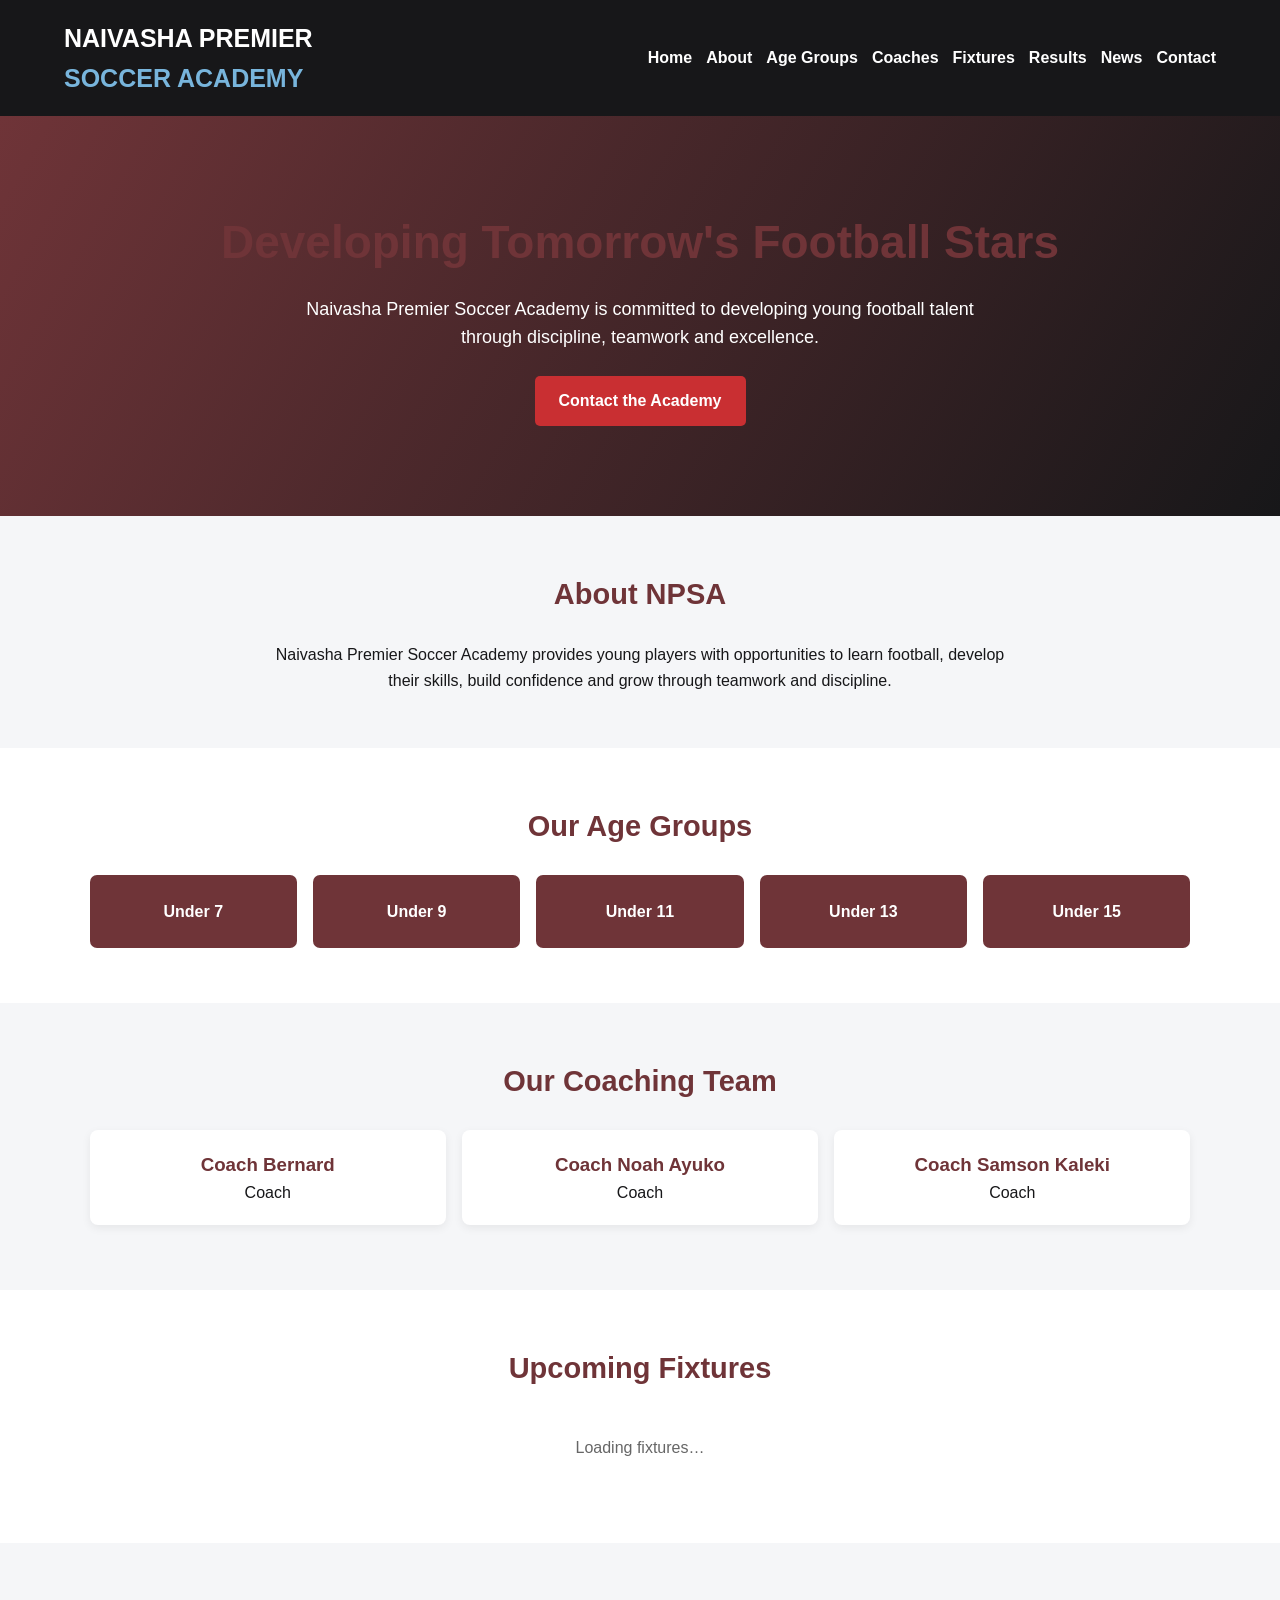
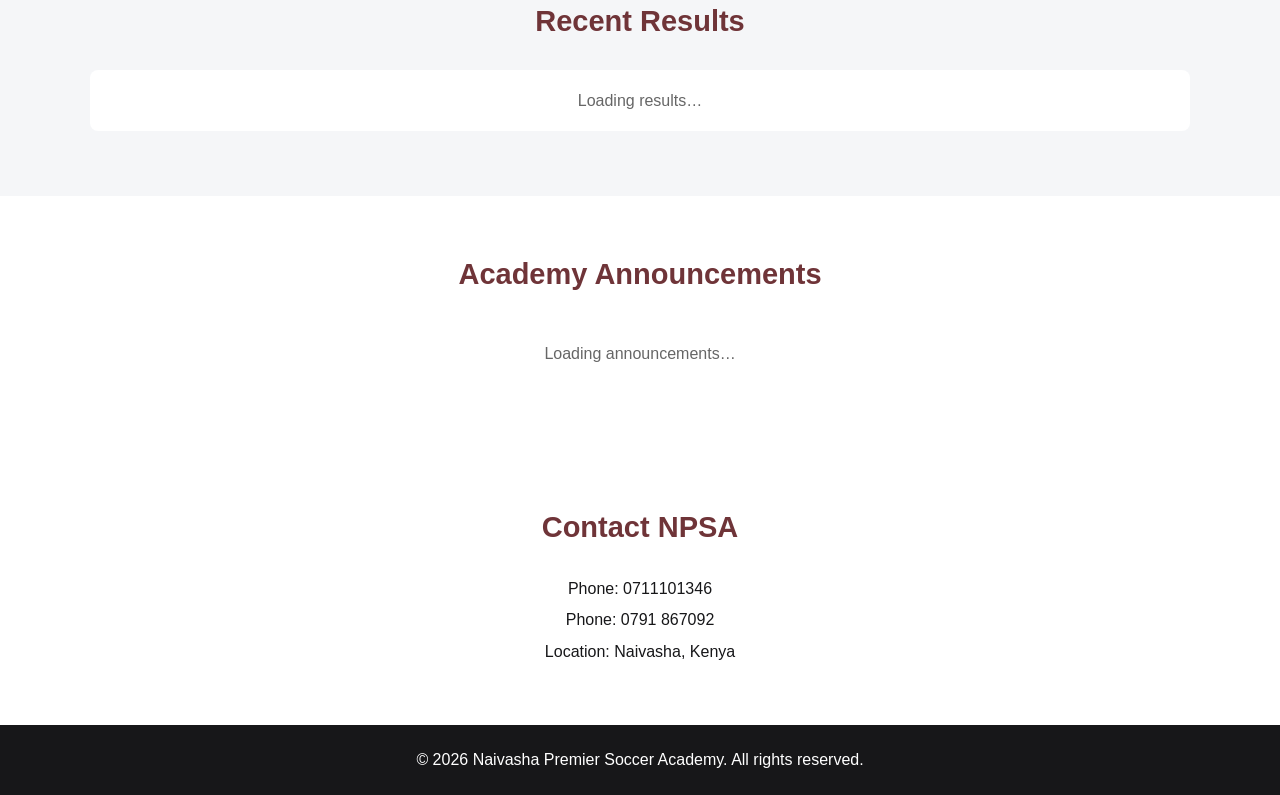
==== commit 9bbd72e3: "Update index.html" ====
--- a/index.html
+++ b/index.html
@@ -1,27 +1,557 @@
-<!doctype html>
-<html lang="en"><head><meta charset="utf-8"><meta name="viewport" content="width=device-width,initial-scale=1"><meta name="description" content="Naivasha Premier Soccer Academy develops young football talent through discipline, teamwork and excellence."><title>Naivasha Premier Soccer Academy | NPSA</title>
+
+<!DOCTYPE html>
+<html lang="en">
+<head>
+<meta charset="UTF-8">
+<meta name="viewport" content="width=device-width, initial-scale=1">
+<meta name="description" content="Naivasha Premier Soccer Academy develops young football talent through discipline, teamwork and excellence.">
+<title>Naivasha Premier Soccer Academy | NPSA</title>
+
 <style>
-:root{--maroon:#6f3438;--blue:#78b5dc;--red:#c92f32;--dark:#171719;--light:#f5f6f8}*{box-sizing:border-box;margin:0;padding:0}body{font-family:Arial,sans-serif;line-height:1.6;color:var(--dark)}header{background:var(--dark);color:white;padding:12px 5%;display:flex;justify-content:space-between;align-items:center;flex-wrap:wrap;gap:12px}.brand{display:flex;align-items:center;gap:12px;color:white;text-decoration:none;font-size:clamp(17px,2.4vw,23px);font-weight:800}.brand span{color:var(--blue)}.crest{width:66px;height:66px;object-fit:contain;background:#fff;border-radius:50%;padding:3px}header span{color:var(--blue)}nav{display:flex;flex-wrap:wrap;gap:13px}nav a{color:white;text-decoration:none;font-weight:bold}.hero{background:linear-gradient(120deg,var(--maroon),var(--dark));color:white;text-align:center;padding:85px 20px}.hero h2{font-size:clamp(29px,5vw,44px);margin-bottom:15px}.hero p{max-width:680px;margin:auto;font-size:18px}.button{display:inline-block;background:var(--red);color:white;padding:12px 22px;margin-top:22px;text-decoration:none;border-radius:5px}section{padding:55px 7%}section h2{text-align:center;color:var(--maroon);margin-bottom:25px;font-size:29px}.about,.coaches,.updates{background:var(--light)}.about{text-align:center}.about p{max-width:750px;margin:auto}.groups,.cards{display:grid;grid-template-columns:repeat(auto-fit,minmax(170px,1fr));gap:16px}.group{background:var(--maroon);color:white;padding:22px;text-align:center;border-radius:7px;font-weight:bold}.coach,.card{background:white;padding:20px;border-radius:8px;box-shadow:0 3px 10px #0001}.coach{text-align:center}.coach img{width:100%;height:190px;object-fit:cover;border-radius:6px;margin-bottom:10px}.gallery{display:grid;grid-template-columns:repeat(auto-fit,minmax(220px,1fr));gap:16px}.gallery figure{background:white;padding:10px;border-radius:9px;box-shadow:0 3px 10px #0001}.gallery img{width:100%;height:240px;object-fit:cover;border-radius:6px;display:block}.gallery figcaption{text-align:center;font-weight:bold;color:var(--maroon);padding:8px 4px}.gallery-section{background:var(--light)}.coach h3,.card h3{color:var(--maroon)}.card .date,.muted,.status{color:#666;font-size:13px}.card .date{margin:7px 0}.empty{text-align:center;background:white;padding:18px;border-radius:8px;color:#666}.contact{text-align:center}.contact p{margin:5px}footer{background:var(--dark);color:white;text-align:center;padding:20px}.status{text-align:center;margin-top:10px}@media(max-width:600px){header{justify-content:center;text-align:center}nav{justify-content:center}section{padding:42px 6%}}
-</style></head><body>
-<header><a class="brand" href="#home"><img class="crest" src="assets/npsa-crest.jpg" alt="Naivasha Premier Soccer Academy crest"><span>NAIVASHA PREMIER<br>SOCCER ACADEMY</span></a><nav><a href="#home">Home</a><a href="#about">About</a><a href="#groups">Age Groups</a><a href="#coaches">Coaches</a><a href="#gallery">Gallery</a><a href="#fixtures">Fixtures</a><a href="#results">Results</a><a href="#announcements">News</a><a href="#contact">Contact</a></nav></header>
-<section class="hero" id="home"><h2>Developing Tomorrow's Football Stars</h2><p>Naivasha Premier Soccer Academy is committed to developing young football talent through discipline, teamwork and excellence.</p><a class="button" href="#contact">Contact the Academy</a></section>
-<section class="about" id="about"><h2>About NPSA</h2><p>Naivasha Premier Soccer Academy provides young players with opportunities to learn football, develop their skills, build confidence and grow through teamwork and discipline.</p></section>
-<section id="groups"><h2>Our Age Groups</h2><div class="groups"><div class="group">Under 7</div><div class="group">Under 9</div><div class="group">Under 11</div><div class="group">Under 13</div><div class="group">Under 15</div></div></section>
-<section class="coaches" id="coaches"><h2>Our Coaching Team</h2><div class="cards" id="coachList"><article class="coach"><h3>Coach Bernard</h3><p>Coach</p></article><article class="coach"><h3>Coach Noah Ayuko</h3><p>Coach</p></article><article class="coach"><h3>Coach Samson Kaleki</h3><p>Coach</p></article></div><p class="status" id="coachStatus"></p></section>
-<section class="gallery-section" id="gallery"><h2>Academy Gallery</h2><div class="gallery"><figure><img src="assets/coach-portrait.jpg" alt="NPSA coach at the training ground" loading="lazy"><figcaption>Our Coaching Team</figcaption></figure><figure><img src="assets/coach-training.jpg" alt="NPSA coach supporting a young player" loading="lazy"><figcaption>Coaching and Player Development</figcaption></figure><figure><img src="assets/coach-player.jpg" alt="NPSA coach with an academy player" loading="lazy"><figcaption>Mentorship on the Pitch</figcaption></figure><figure><img src="assets/academy-team.jpg" alt="NPSA academy team and coach" loading="lazy"><figcaption>Our Academy Family</figcaption></figure></div></section>
-<section id="fixtures"><h2>Upcoming Fixtures</h2><div class="cards" id="fixtureList"><p class="empty">Loading fixtures…</p></div><p class="status" id="fixtureStatus"></p></section>
-<section class="updates" id="results"><h2>Recent Results</h2><div class="cards" id="resultList"><p class="empty">Loading results…</p></div><p class="status" id="resultStatus"></p></section>
-<section id="announcements"><h2>Academy Announcements</h2><div class="cards" id="announcementList"><p class="empty">Loading announcements…</p></div><p class="status" id="announcementStatus"></p></section>
-<section class="contact" id="contact"><h2>Contact NPSA</h2><p>Phone: 0711101346</p><p>Phone: 0791 867092</p><p>Naivasha, Kenya</p></section><footer><p>© 2026 Naivasha Premier Soccer Academy. All rights reserved.</p></footer>
+:root {
+  --maroon: #6f3438;
+  --blue: #78b5dc;
+  --red: #c92f32;
+  --dark: #171719;
+  --light: #f5f6f8;
+}
+
+* {
+  box-sizing: border-box;
+  margin: 0;
+  padding: 0;
+}
+
+body {
+  font-family: Arial, sans-serif;
+  line-height: 1.6;
+  color: var(--dark);
+}
+
+header {
+  background: var(--dark);
+  color: white;
+  padding: 18px 5%;
+  display: flex;
+  justify-content: space-between;
+  align-items: center;
+  flex-wrap: wrap;
+  gap: 15px;
+}
+
+.brand {
+  color: white;
+  text-decoration: none;
+  font-size: clamp(18px, 2.5vw, 25px);
+  font-weight: 800;
+}
+
+.brand span {
+  color: var(--blue);
+}
+
+nav {
+  display: flex;
+  flex-wrap: wrap;
+  gap: 14px;
+}
+
+nav a {
+  color: white;
+  text-decoration: none;
+  font-weight: bold;
+}
+
+nav a:hover {
+  color: var(--blue);
+}
+
+.hero {
+  background: linear-gradient(120deg, var(--maroon), var(--dark));
+  color: white;
+  text-align: center;
+  padding: 90px 20px;
+}
+
+.hero h2 {
+  font-size: clamp(30px, 5vw, 46px);
+  margin-bottom: 15px;
+}
+
+.hero p {
+  max-width: 700px;
+  margin: auto;
+  font-size: 18px;
+}
+
+.button {
+  display: inline-block;
+  background: var(--red);
+  color: white;
+  padding: 12px 24px;
+  margin-top: 24px;
+  text-decoration: none;
+  border-radius: 5px;
+  font-weight: bold;
+}
+
+section {
+  padding: 55px 7%;
+}
+
+section h2 {
+  text-align: center;
+  color: var(--maroon);
+  margin-bottom: 25px;
+  font-size: 29px;
+}
+
+.about,
+.coaches,
+.updates {
+  background: var(--light);
+}
+
+.about {
+  text-align: center;
+}
+
+.about p {
+  max-width: 750px;
+  margin: auto;
+}
+
+.groups,
+.cards {
+  display: grid;
+  grid-template-columns: repeat(auto-fit, minmax(170px, 1fr));
+  gap: 16px;
+}
+
+.group {
+  background: var(--maroon);
+  color: white;
+  padding: 24px;
+  text-align: center;
+  border-radius: 7px;
+  font-weight: bold;
+}
+
+.coach,
+.card {
+  background: white;
+  padding: 20px;
+  border-radius: 8px;
+  box-shadow: 0 3px 10px #0001;
+}
+
+.coach {
+  text-align: center;
+}
+
+.coach h3,
+.card h3 {
+  color: var(--maroon);
+}
+
+.coach img {
+  width: 100%;
+  max-height: 190px;
+  object-fit: cover;
+  border-radius: 6px;
+  margin-bottom: 10px;
+}
+
+.card .date,
+.muted,
+.status {
+  color: #666;
+  font-size: 13px;
+}
+
+.card .date {
+  margin: 7px 0;
+}
+
+.empty {
+  text-align: center;
+  background: white;
+  padding: 18px;
+  border-radius: 8px;
+  color: #666;
+}
+
+.contact {
+  text-align: center;
+}
+
+.contact p {
+  margin: 6px;
+}
+
+footer {
+  background: var(--dark);
+  color: white;
+  text-align: center;
+  padding: 22px;
+}
+
+.status {
+  text-align: center;
+  margin-top: 10px;
+}
+
+@media (max-width: 600px) {
+  header {
+    justify-content: center;
+    text-align: center;
+  }
+
+  nav {
+    justify-content: center;
+  }
+
+  section {
+    padding: 42px 6%;
+  }
+}
+</style>
+</head>
+
+<body>
+
+<header>
+  <a class="brand" href="#home">
+    NAIVASHA PREMIER<br>
+    <span>SOCCER ACADEMY</span>
+  </a>
+
+  <nav>
+    <a href="#home">Home</a>
+    <a href="#about">About</a>
+    <a href="#groups">Age Groups</a>
+    <a href="#coaches">Coaches</a>
+    <a href="#fixtures">Fixtures</a>
+    <a href="#results">Results</a>
+    <a href="#announcements">News</a>
+    <a href="#contact">Contact</a>
+  </nav>
+</header>
+
+<section class="hero" id="home">
+  <h2>Developing Tomorrow's Football Stars</h2>
+  <p>
+    Naivasha Premier Soccer Academy is committed to developing
+    young football talent through discipline, teamwork and excellence.
+  </p>
+  <a class="button" href="#contact">Contact the Academy</a>
+</section>
+
+<section class="about" id="about">
+  <h2>About NPSA</h2>
+  <p>
+    Naivasha Premier Soccer Academy provides young players with
+    opportunities to learn football, develop their skills, build
+    confidence and grow through teamwork and discipline.
+  </p>
+</section>
+
+<section id="groups">
+  <h2>Our Age Groups</h2>
+  <div class="groups">
+    <div class="group">Under 7</div>
+    <div class="group">Under 9</div>
+    <div class="group">Under 11</div>
+    <div class="group">Under 13</div>
+    <div class="group">Under 15</div>
+  </div>
+</section>
+
+<section class="coaches" id="coaches">
+  <h2>Our Coaching Team</h2>
+  <div class="cards" id="coachList">
+    <article class="coach">
+      <h3>Coach Bernard</h3>
+      <p>Coach</p>
+    </article>
+    <article class="coach">
+      <h3>Coach Noah Ayuko</h3>
+      <p>Coach</p>
+    </article>
+    <article class="coach">
+      <h3>Coach Samson Kaleki</h3>
+      <p>Coach</p>
+    </article>
+  </div>
+  <p class="status" id="coachStatus"></p>
+</section>
+
+<section id="fixtures">
+  <h2>Upcoming Fixtures</h2>
+  <div class="cards" id="fixtureList">
+    <p class="empty">Loading fixtures…</p>
+  </div>
+  <p class="status" id="fixtureStatus"></p>
+</section>
+
+<section class="updates" id="results">
+  <h2>Recent Results</h2>
+  <div class="cards" id="resultList">
+    <p class="empty">Loading results…</p>
+  </div>
+  <p class="status" id="resultStatus"></p>
+</section>
+
+<section id="announcements">
+  <h2>Academy Announcements</h2>
+  <div class="cards" id="announcementList">
+    <p class="empty">Loading announcements…</p>
+  </div>
+  <p class="status" id="announcementStatus"></p>
+</section>
+
+<section class="contact" id="contact">
+  <h2>Contact NPSA</h2>
+  <p>Phone: 0711101346</p>
+  <p>Phone: 0791 867092</p>
+  <p>Location: Naivasha, Kenya</p>
+</section>
+
+<footer>
+  <p>© 2026 Naivasha Premier Soccer Academy. All rights reserved.</p>
+</footer>
+
 <script type="module">
-import{createClient}from"https://esm.sh/@supabase/supabase-js@2";import{SUPABASE_URL,SUPABASE_ANON_KEY}from"./admin-config.js";
-const db=createClient(SUPABASE_URL,SUPABASE_ANON_KEY),$=id=>document.getElementById(id);
-function empty(box,msg){box.replaceChildren();let p=document.createElement("p");p.className="empty";p.textContent=msg;box.append(p)}
-function date(v){if(!v)return"";let d=new Date(v);return isNaN(d)?String(v):d.toLocaleString("en-KE",{dateStyle:"medium",timeStyle:"short"})}
-function card(title,sub,body){let a=document.createElement("article");a.className="card";let h=document.createElement("h3");h.textContent=title||"Academy update";a.append(h);if(sub){let p=document.createElement("p");p.className="date";p.textContent=sub;a.append(p)}if(body){let p=document.createElement("p");p.textContent=body;a.append(p)}return a}
-async function coaches(){let box=$("coachList");try{let{data,error}=await db.from("coaches").select("display_name,role_title,assigned_age_groups,photo_url,status").eq("status","active").order("created_at",{ascending:false});if(error)throw error;if(!data?.length){empty(box,"Coaching team details will be updated soon.");return}box.replaceChildren();data.forEach(c=>{let a=document.createElement("article");a.className="coach";if(c.photo_url){let im=document.createElement("img");im.src=c.photo_url;im.alt="Photo of "+(c.display_name||"coach");im.loading="lazy";a.append(im)}let h=document.createElement("h3");h.textContent=c.display_name||"Coach";let p=document.createElement("p");p.textContent=c.role_title||"Coach";let g=document.createElement("p");g.className="muted";g.textContent=Array.isArray(c.assigned_age_groups)?c.assigned_age_groups.join(", "):"";a.append(h,p,g);box.append(a)})}catch(e){$("coachStatus").textContent="Live coach information is temporarily unavailable."}}
-async function fixtures(){let box=$("fixtureList");try{let{data,error}=await db.from("fixtures").select("age_group,opponent,kickoff,venue,status").gte("kickoff",new Date().toISOString()).order("kickoff").limit(12);if(error)throw error;if(!data?.length){empty(box,"No upcoming fixtures have been published yet.");return}box.replaceChildren();data.forEach(f=>box.append(card((f.age_group||"Academy")+" vs "+(f.opponent||"Opponent"),date(f.kickoff),(f.venue||"Venue to be confirmed")+(f.status?" • "+f.status:""))))}catch(e){$("fixtureStatus").textContent="Fixture information is temporarily unavailable."}}
-async function results(){let box=$("resultList");try{let{data,error}=await db.from("results").select("fixture_id,home_score,away_score,created_at").order("created_at",{ascending:false}).limit(10);if(error)throw error;if(!data?.length){empty(box,"Match results will appear here after they are added.");return}let ids=[...new Set(data.map(r=>r.fixture_id).filter(Boolean))],fs=[];if(ids.length){let q=await db.from("fixtures").select("id,age_group,opponent").in("id",ids);if(q.error)throw q.error;fs=q.data||[]}let map=new Map(fs.map(f=>[f.id,f]));box.replaceChildren();data.forEach(r=>{let f=map.get(r.fixture_id);box.append(card((f?.age_group?f.age_group+" • ":"")+"NPFA vs "+(f?.opponent||"Opponent"),date(r.created_at),String(r.home_score??"–")+" : "+String(r.away_score??"–")))})}catch(e){$("resultStatus").textContent="Result information is temporarily unavailable."}}
-async function announcements(){let box=$("announcementList");try{let{data,error}=await db.from("announcements").select("title,body,created_at,status").eq("status","published").order("created_at",{ascending:false}).limit(8);if(error)throw error;if(!data?.length){empty(box,"There are no current announcements.");return}box.replaceChildren();data.forEach(a=>box.append(card(a.title,date(a.created_at),a.body)))}catch(e){$("announcementStatus").textContent="Announcements are temporarily unavailable."}}
-await Promise.all([coaches(),fixtures(),results(),announcements()]);
-</script></body></html>
+import { createClient } from "https://esm.sh/@supabase/supabase-js@2";
+import { SUPABASE_URL, SUPABASE_ANON_KEY } from "./admin-config.js";
+
+const db = createClient(SUPABASE_URL, SUPABASE_ANON_KEY);
+const $ = id => document.getElementById(id);
+
+function empty(box, message) {
+  box.replaceChildren();
+  const p = document.createElement("p");
+  p.className = "empty";
+  p.textContent = message;
+  box.append(p);
+}
+
+function date(value) {
+  if (!value) return "";
+  const d = new Date(value);
+  return isNaN(d) ? String(value) :
+    d.toLocaleString("en-KE", {
+      dateStyle: "medium",
+      timeStyle: "short"
+    });
+}
+
+function card(title, subtitle, body) {
+  const article = document.createElement("article");
+  article.className = "card";
+
+  const heading = document.createElement("h3");
+  heading.textContent = title || "Academy update";
+  article.append(heading);
+
+  if (subtitle) {
+    const p = document.createElement("p");
+    p.className = "date";
+    p.textContent = subtitle;
+    article.append(p);
+  }
+
+  if (body) {
+    const p = document.createElement("p");
+    p.textContent = body;
+    article.append(p);
+  }
+
+  return article;
+}
+
+async function coaches() {
+  const box = $("coachList");
+
+  try {
+    const { data, error } = await db
+      .from("coaches")
+      .select("display_name,role_title,assigned_age_groups,photo_url,status")
+      .eq("status", "active")
+      .order("created_at", { ascending: false });
+
+    if (error) throw error;
+
+    if (!data?.length) {
+      empty(box, "Coaching team details will be updated soon.");
+      return;
+    }
+
+    box.replaceChildren();
+
+    data.forEach(c => {
+      const article = document.createElement("article");
+      article.className = "coach";
+
+      if (c.photo_url) {
+        const image = document.createElement("img");
+        image.src = c.photo_url;
+        image.alt = "Photo of " + (c.display_name || "coach");
+        image.loading = "lazy";
+        article.append(image);
+      }
+
+      const heading = document.createElement("h3");
+      heading.textContent = c.display_name || "Coach";
+
+      const role = document.createElement("p");
+      role.textContent = c.role_title || "Coach";
+
+      const groups = document.createElement("p");
+      groups.className = "muted";
+      groups.textContent = Array.isArray(c.assigned_age_groups)
+        ? c.assigned_age_groups.join(", ")
+        : "";
+
+      article.append(heading, role, groups);
+      box.append(article);
+    });
+  } catch (e) {
+    $("coachStatus").textContent =
+      "Live coach information is temporarily unavailable.";
+  }
+}
+
+async function fixtures() {
+  const box = $("fixtureList");
+
+  try {
+    const { data, error } = await db
+      .from("fixtures")
+      .select("age_group,opponent,kickoff,venue,status")
+      .gte("kickoff", new Date().toISOString())
+      .order("kickoff")
+      .limit(12);
+
+    if (error) throw error;
+
+    if (!data?.length) {
+      empty(box, "No upcoming fixtures have been published yet.");
+      return;
+    }
+
+    box.replaceChildren();
+
+    data.forEach(f => {
+      box.append(card(
+        (f.age_group || "Academy") + " vs " + (f.opponent || "Opponent"),
+        date(f.kickoff),
+        (f.venue || "Venue to be confirmed") +
+          (f.status ? " • " + f.status : "")
+      ));
+    });
+  } catch (e) {
+    $("fixtureStatus").textContent =
+      "Fixture information is temporarily unavailable.";
+  }
+}
+
+async function results() {
+  const box = $("resultList");
+
+  try {
+    const { data, error } = await db
+      .from("results")
+      .select("fixture_id,home_score,away_score,created_at")
+      .order("created_at", { ascending: false })
+      .limit(10);
+
+    if (error) throw error;
+
+    if (!data?.length) {
+      empty(box, "Match results will appear here after they are added.");
+      return;
+    }
+
+    const ids = [...new Set(
+      data.map(r => r.fixture_id).filter(Boolean)
+    )];
+
+    let fixturesData = [];
+
+    if (ids.length) {
+      const q = await db
+        .from("fixtures")
+        .select("id,age_group,opponent")
+        .in("id", ids);
+
+      if (q.error) throw q.error;
+      fixturesData = q.data || [];
+    }
+
+    const map = new Map(
+      fixturesData.map(f => [f.id, f])
+    );
+
+    box.replaceChildren();
+
+    data.forEach(r => {
+      const f = map.get(r.fixture_id);
+
+      box.append(card(
+        (f?.age_group ? f.age_group + " • " : "") +
+          "NPSA vs " + (f?.opponent || "Opponent"),
+        date(r.created_at),
+        String(r.home_score ?? "–") +
+          " : " + String(r.away_score ?? "–")
+      ));
+    });
+  } catch (e) {
+    $("resultStatus").textContent =
+      "Result information is temporarily unavailable.";
+  }
+}
+
+async function announcements() {
+  const box = $("announcementList");
+
+  try {
+    const { data, error } = await db
+      .from("announcements")
+      .select("title,body,created_at,status")
+      .eq("status", "published")
+      .order("created_at", { ascending: false })
+      .limit(8);
+
+    if (error) throw error;
+
+    if (!data?.length) {
+      empty(box, "There are no current announcements.");
+      return;
+    }
+
+    box.replaceChildren();
+
+    data.forEach(a => {
+      box.append(card(
+        a.title,
+        date(a.created_at),
+        a.body
+      ));
+    });
+  } catch (e) {
+    $("announcementStatus").textContent =
+      "Announcements are temporarily unavailable.";
+  }
+}
+
+await Promise.all([
+  coaches(),
+  fixtures(),
+  results(),
+  announcements()
+]);
+</script>
+
+</body>
+</html>
